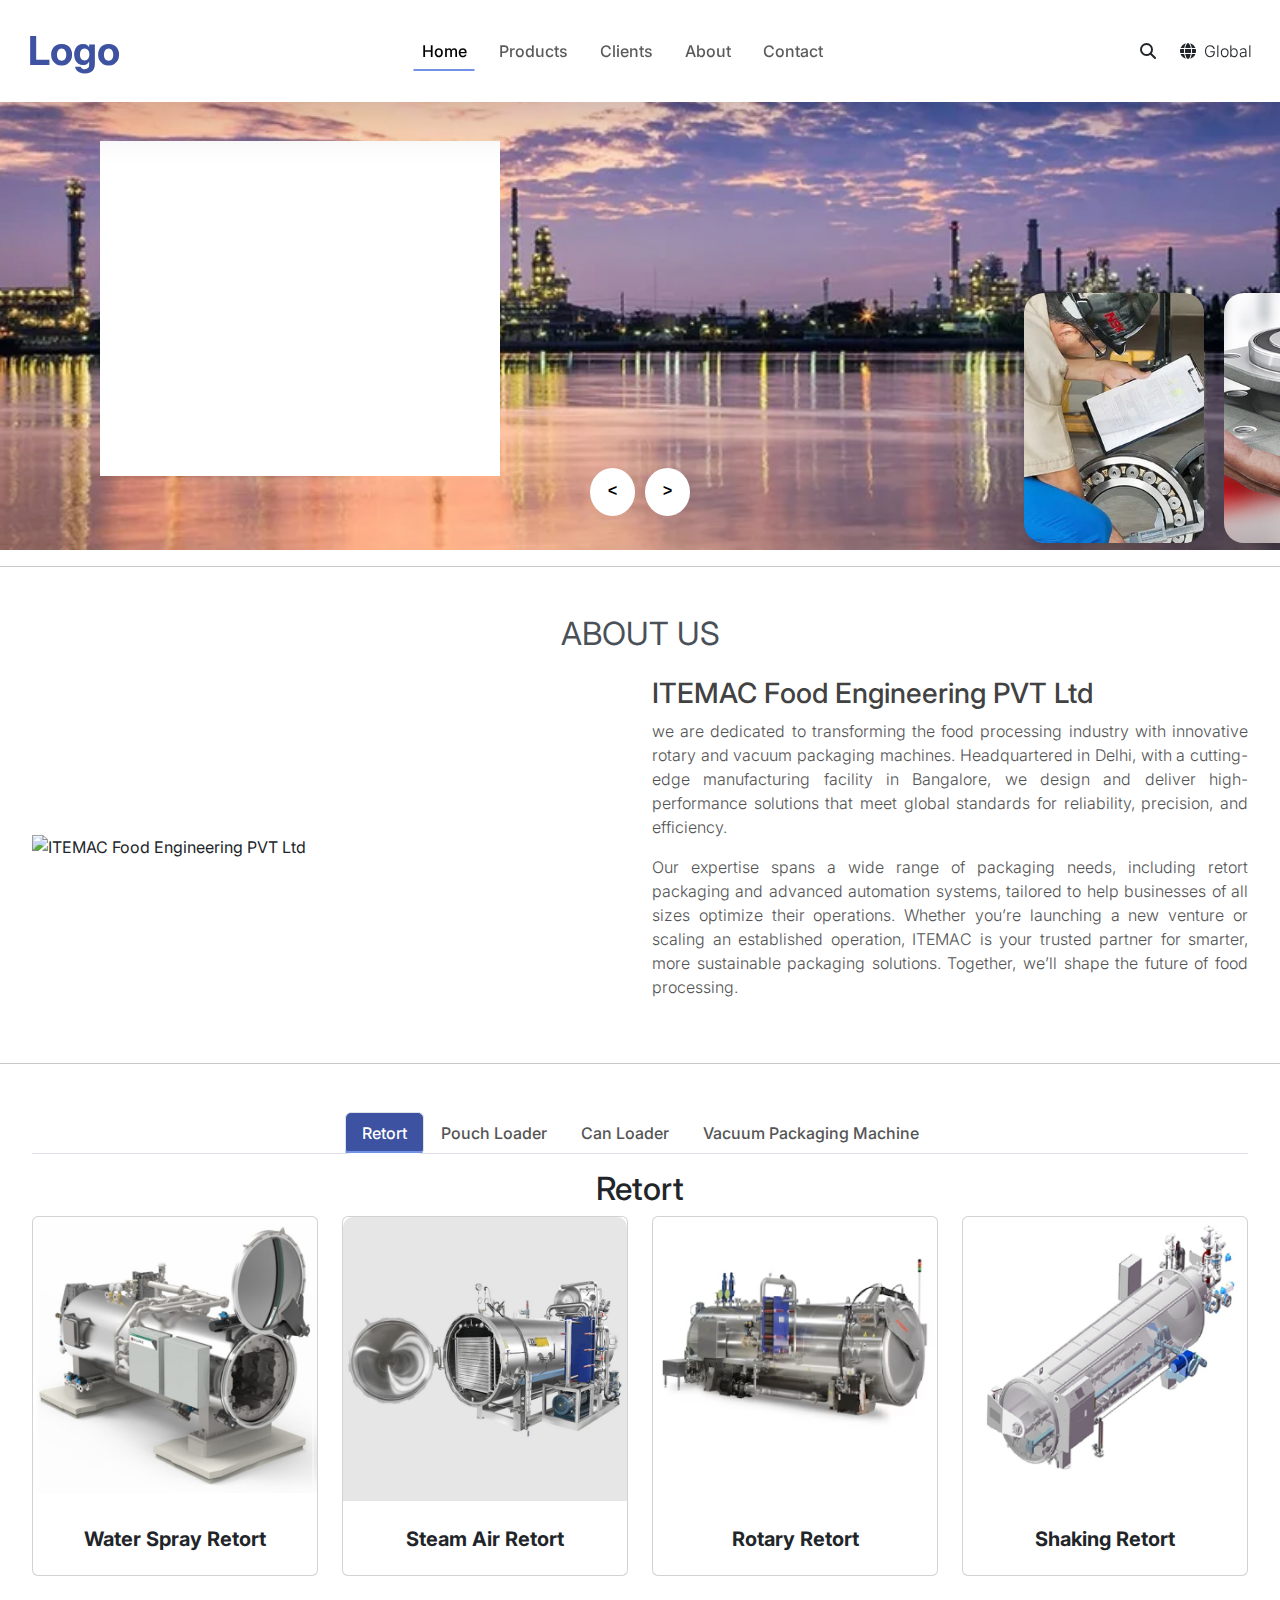
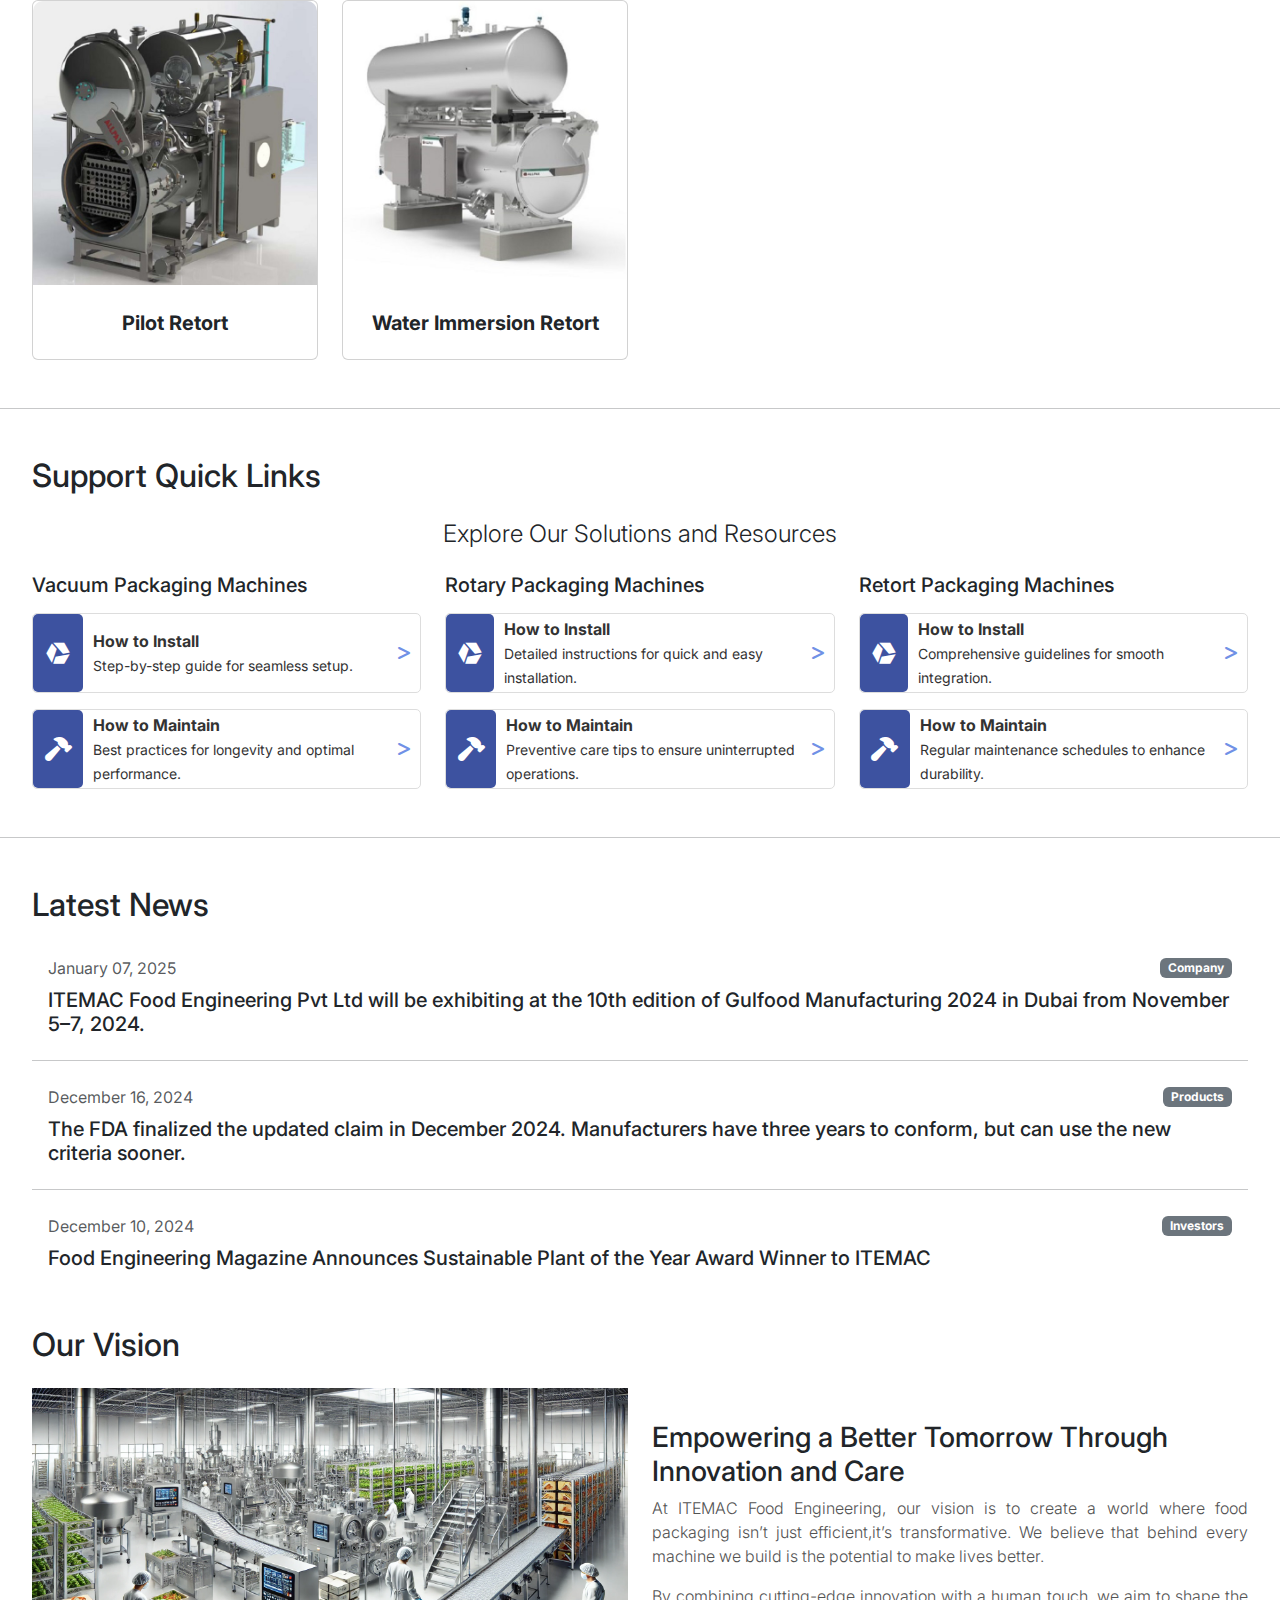
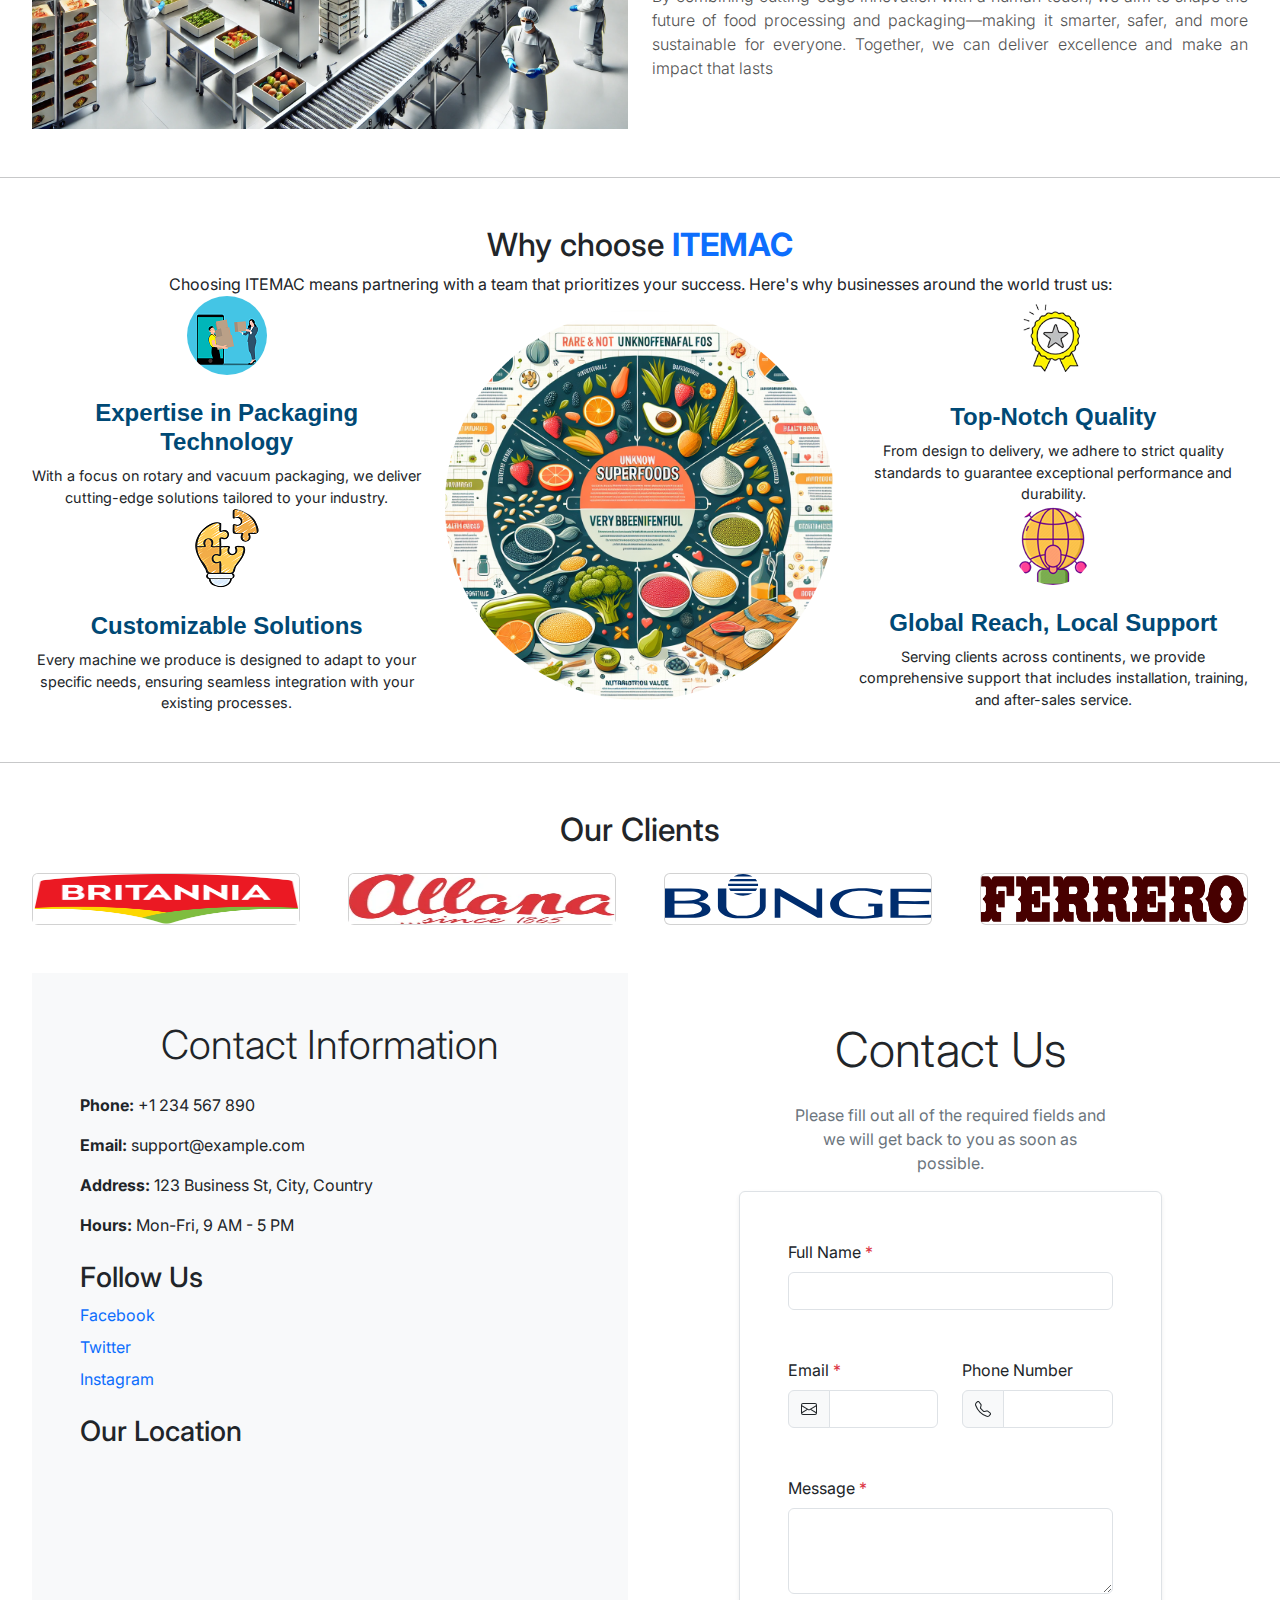
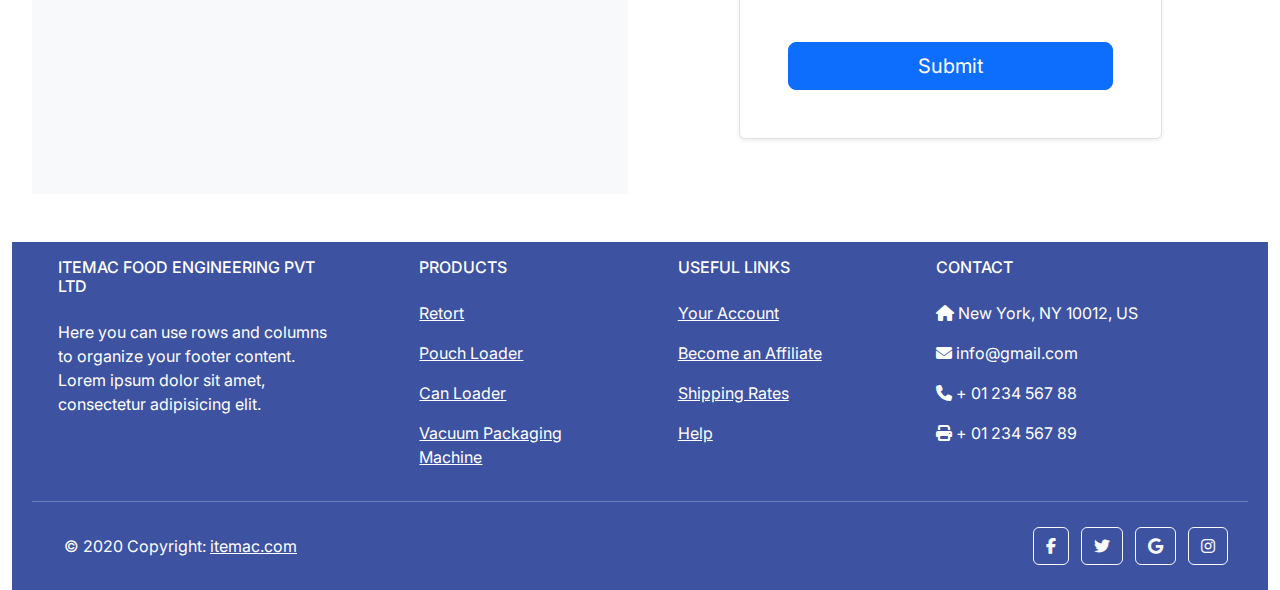
==== index.html @ e16c2743 "Initial commit" ====
<!DOCTYPE html>
<html lang="en">
<head>
    <meta charset="UTF-8">
    <meta name="viewport" content="width=device-width, initial-scale=1.0">
    <link rel="stylesheet" href="/css/media.css">
    <link rel="stylesheet" href="/css/style.css">
    <link rel="preconnect" href="https://fonts.googleapis.com">
    <link rel="preconnect" href="https://fonts.gstatic.com" crossorigin>
    <link rel="preconnect" href="https://fonts.gstatic.com" crossorigin>
    <link href="https://fonts.googleapis.com/css2?family=Amatic+SC:wght@400;700&display=swap" rel="stylesheet">
    <link href="https://fonts.googleapis.com/css2?family=Amatic+SC:wght@400;700&family=Noto+Sans+Devanagari:wght@100..900&display=swap" rel="stylesheet">
    <link href="https://cdn.jsdelivr.net/npm/bootstrap@5.3.3/dist/css/bootstrap.min.css" rel="stylesheet" integrity="sha384-QWTKZyjpPEjISv5WaRU9OFeRpok6YctnYmDr5pNlyT2bRjXh0JMhjY6hW+ALEwIH" crossorigin="anonymous">
    <link href="https://cdnjs.cloudflare.com/ajax/libs/font-awesome/6.7.2/css/all.min.css" rel="stylesheet" >
    <link rel="preconnect" href="https://fonts.googleapis.com">
    <link rel="preconnect" href="https://fonts.gstatic.com" crossorigin>
    <link href="https://fonts.googleapis.com/css2?family=Inter:ital,opsz,wght@0,14..32,100..900;1,14..32,100..900&display=swap" rel="stylesheet">
    <title>Document</title>
</head>
<body>
    <nav class="navbar navbar-expand-lg bg-white fixed-top py-3 shadow-lg">
        <div class="container-fluid">
          <a class="navbar-brand ms-3 me-auto fw-bold fs-1" href="#">Logo</a>
          
          <div class="offcanvas offcanvas-end" tabindex="-1" id="offcanvasNavbar" aria-labelledby="offcanvasNavbarLabel">
            <div class="offcanvas-header">
              <h5 class="offcanvas-title" id="offcanvasNavbarLabel">Logo</h5>
              <button type="button" class="btn-close" data-bs-dismiss="offcanvas" aria-label="Close"></button>
            </div>
            <div class="offcanvas-body">
              <ul class="navbar-nav justify-content-center flex-grow-1 pe-3">
                <li class="nav-item">
                  <a class="nav-link active mx-lg-2" aria-current="page" href="#">Home</a>
                </li>
                <li class="nav-item">
                  <a class="nav-link mx-lg-2" href="#">Products</a>
                </li>
                <li class="nav-item">
                  <a class="nav-link mx-lg-2" href="#">Clients</a>
                </li>
                <li class="nav-item">
                  <a class="nav-link mx-lg-2" href="#">About</a>
                </li>
                <li class="nav-item">
                  <a class="nav-link mx-lg-2" href="#">Contact </a>
                </li>
              </ul>
            </div>
          </div>
          <div  class="d-flex me-3 gap-4">
            <div><i class="fa-solid fa-magnifying-glass"></i></div>
            <div class="d-flex gap-2"> 
                <div><i class="fa-solid fa-globe"></i></div>
                <div class="fw-light">Global</div>
            </div>
        
           </div>
          <button class="navbar-toggler" type="button" data-bs-toggle="offcanvas" data-bs-target="#offcanvasNavbar" aria-controls="offcanvasNavbar" aria-label="Toggle navigation">
            <span class="navbar-toggler-icon"></span>
          </button>
        </div>
      </nav>









      <!-- /////////////////////////////
        -->



        <div class="carousel ">

          <div class="list ">
  
              <div class="item" style="background-image: url(/image/Banner1.jpg);">
                  <div class="content ">
                      <div class="title">Innovative Solutions for Every Challenge</div>
                      <!-- <div class="name">EAGLE</div> -->
                      <div class="des">Our rotary and vacuum packaging systems are designed with precision and performance in mind, ensuring efficient and reliable operations that meet global standards.</div>
                      
                  </div>
              </div>
  
              <div class="item" style="background-image: url(/image/Slide_2.webp);">
                  
                  <div class="content">
                      <div class="title">Trusted by Businesses Worldwide</div>
                      <!-- <div class="name">OWL</div> -->
                      <div class="des">With clients across continents, we deliver cutting-edge packaging solutions backed by localized expertise and dedicated customer support.</div>
                      
                  </div>
  
              </div>
  
              <div class="item" style="background-image: url(/image/Slide_3.webp);">
  
                  <div class="content">
                      <div class="title">Excellence in Every Machine</div>
                      <!-- <div class="name">CROW</div> -->
                      <div class="des">Every machine we produce is crafted to deliver durability, efficiency, and safety, helping you achieve superior results in your food packaging operations.</div>
                      
                  </div>
  
              </div>
  
              <div class="item" style="background-image: url(/image/Slide_4.webp);">
                  
                  <div class="content  ">
                      <div class="title">Empowering a Better Tomorrow Through Innovation and Care</div>
                      <div class="des">At ITEMAC Food Engineering, our vision is to create a world where food packaging isn’t just efficient—it’s transformative. We believe that behind every machine we build is the potential to make lives better.</div>
                      
                  </div>
  
              </div>
  
              
  
          </div>
  
          <!--next prev button-->
          <div class="arrows">
              <button class="prev"><</button>
              <button class="next">></button>
          </div>
  
  
          <!-- time running -->
          <div class="timeRunning"></div>
  
      </div>
      <hr>
      <!-- <div class=mydivider></div> -->

      <!-- ///////////////////////////////////////////////////////////////////////////// -->


      <!-- About us -->

      <div class="container-fluid my-5 ">
      <div class="container ">
        <h2 class="mb-4 text-center fs-2 fw-normal  text-dark-emphasis">ABOUT US</h2>
        <!-- <h2 class="mb-4 text-center  about-us-design">LEARN MORE <span>ABOUT US</span> </h2> -->
        <div class="row align-items-center gy-3">
            <!-- Left: Image Section -->
            <div class="col-md-6">
                <img src="/image/about-us.jpg" alt="ITEMAC Food Engineering PVT Ltd" class="highlight-image img-fluid">
            </div>
            <!-- Right: Content Section -->
            <div class="col-md-6">
                <h3 class="about-us-design-heading">ITEMAC Food Engineering PVT Ltd</h3>
                <p class="about-us-design-paragraph">
                  we are dedicated to transforming the food processing industry with innovative rotary and vacuum packaging machines. Headquartered in Delhi, with a cutting-edge manufacturing facility in Bangalore, we design and deliver high-performance solutions that meet global standards for reliability, precision, and efficiency.
                </p>
                <p class="about-us-design-paragraph">
                  Our expertise spans a wide range of packaging needs, including retort packaging and advanced automation systems, tailored to help businesses of all sizes optimize their operations. 
                  Whether you’re launching a new venture or scaling an established operation, ITEMAC is your trusted partner for smarter, more sustainable packaging solutions. Together, we’ll shape the future of food processing.

                </p>
            </div>
        </div>
      </div>
      </div>
      





      <hr>





<!-- /////////////////////////////////////////////////// -->


<div class="container-fluid my-5">
<div class="container ">

  <!-- Tabs -->
  <ul class="nav nav-tabs justify-content-center mb-3" id="productTabs">
    <li class="nav-item">
      <button class="nav-link active" data-bs-toggle="tab" data-bs-target="#tab1">Retort</button>
    </li>
    <li class="nav-item">
      <button class="nav-link" data-bs-toggle="tab" data-bs-target="#tab2">Pouch Loader</button>
    </li>
    <li class="nav-item">
      <button class="nav-link" data-bs-toggle="tab" data-bs-target="#tab3">Can Loader</button>
    </li>
    <li class="nav-item">
      <button class="nav-link" data-bs-toggle="tab" data-bs-target="#tab4">Vacuum Packaging Machine</button>
    </li>
  </ul>

  <!-- Tab Content -->
  <div class="tab-content">
    <!-- Bearings -->
    <div id="tab1" class="tab-pane fade show active">
      <h2 class="text-center">Retort </h2>
      <div class="row g-4">
        <div class="col-lg-3 col-md-6">
          <div class="card product-card">
            <img src="/image/water-spray.jpg" class="card-img-top" alt="ITEMAC Water Spray Retort">
            <div class="card-body text-center">
              <h5 class="card-title">Water Spray Retort</h5>
            </div>
          </div>
        </div>
        <div class="col-lg-3 col-md-6">
          <div class="card product-card">
            <img src="/image/air-stream.jpg" class="card-img-top"   alt="ITEMAC Steam Air Retort">
            <div class="card-body text-center">
              <h5 class="card-title">Steam Air Retort </h5>
            </div>
          </div>
        </div>
        <div class="col-lg-3 col-md-6">
          <div class="card product-card">
            <img src="/image/rotatory-retort.png" class="card-img-top" alt="ITEMAC Rotatory Retort">
            <div class="card-body text-center">
              <h5 class="card-title">Rotary Retort</h5>
            </div>
          </div>
        </div>
        <div class="col-lg-3 col-md-6">
          <div class="card product-card">
            <img src="/image/shaking-retort.jpg" class="card-img-top" alt="ITEMAC Shaking Retort">
            <div class="card-body text-center">
              <h5 class="card-title">Shaking Retort</h5>
            </div>
          </div>
        </div>
        <div class="col-lg-3 col-md-6">
          <div class="card product-card">
            <img src="/image/pilot-retort.jpg" class="card-img-top" alt="ITEMAC Pilot Retort">
            <div class="card-body text-center">
              <h5 class="card-title">Pilot Retort</h5>
            </div>
          </div>
        </div>
        <div class="col-lg-3 col-md-6">
          <div class="card product-card">
            <img src="/image/water-immersion-retort.jpg" class="card-img-top" alt="Megatorque Motor">
            <div class="card-body text-center">
              <h5 class="card-title">Water Immersion Retort</h5>
            </div>
          </div>
        </div>
      </div>
    </div>

    <!-- Precision Machine Components -->
    <div id="tab2" class="tab-pane fade">
      <h2 class="text-center">Pouch Loader</h2>
      <div class="row g-4">
        <div class="col-lg-3 col-md-6">
          <div class="card product-card">
            <img src="/image/automatic-pouch loader.png" class="card-img-top" alt="ITEMAC Automatic Pouch Loader">
            <div class="card-body text-center">
              <h5 class="card-title">Automatic Pouch Loader</h5>
            </div>
          </div>
        </div>
        <div class="col-lg-3 col-md-6">
          <div class="card product-card">
            <img src="/image/semi-automatic-pouch loader.jpg" class="card-img-top" alt="ITEMAC Semi Automatic Pouch Loader">
            <div class="card-body text-center">
              <h5 class="card-title">Semi Automatic Pouch Loader</h5>
            </div>
          </div>
        </div>
      </div>
    </div>

    <!-- Automotive -->
    <div id="tab3" class="tab-pane fade">
      <h2 class="text-center">Can Loader</h2>
      <div class="row g-4">
        <div class="col-lg-3 col-md-6">
          <div class="card product-card">
            <img src="/image/automatic-can loader.png" class="card-img-top" alt="ITEMAC Automatic Can Loader">
            <div class="card-body text-center">
              <h5 class="card-title">Automatic Can Loader</h5>
            </div>
          </div>
        </div>
        
      </div>
    </div>

    <!-- Maintenance -->
    <div id="tab4" class="tab-pane fade">
      <h2 class="text-center">Bag Feeding Vacuum Packaging Machine</h2>
      <div class="row g-4">
        <div class="col-lg-3 col-md-6">
          <div class="card product-card">
            <img src="/image/double rotary fully automated machine.png" class="card-img-top" alt="ITEMAC Double Rotary Fully Automated Machine">
            <div class="card-body text-center">
              <h5 class="card-title">Double Rotary Fully Automated Machine</h5>
            </div>
          </div>
        </div>
        <div class="col-lg-3 col-md-6">
          <div class="card product-card">
            <img src="/image/Fully automated double turntable machine.png" class="card-img-top" alt="ITEMAC Fully automated double turntable machine">
            <div class="card-body text-center">
              <h5 class="card-title">Fully Automated Double Turntable Machine</h5>
            </div>
          </div>
        </div>
        
      </div>
    </div>
  </div>
</div>
</div>




<hr>










<!-- //////////////////////////////////// -->





<div class="container-fluid my-5">
<div class="container ">

  <h2 class="mb-4 text-md-start text-center">Support Quick Links</h2>
  <h2 class="mb-4 text-center fw-light fs-4">Explore Our Solutions and Resources</h2>
  <div class="row gy-4">
    <!-- Bearings Column -->
    <div class="col-lg-4 col-md-6">
      <h5 class="mb-3">Vacuum Packaging Machines</h5>
      <a href="#" class="quick-link-card">
        <div class="icon-container">
          <i class="fa-brands fa-instalod"></i>
        </div>
        <div>
          <p class="card-title mb-0">How to Install</p>
          <small>Step-by-step guide for seamless setup.</small>
        </div>
        <i class="fa-solid fa-greater-than arrow-support"></i>
      </a>
      <a href="#" class="quick-link-card mt-3">
        <div class="icon-container">
          <i class="fa-solid fa-hammer"></i>
        </div>
        <div>
          <p class="card-title mb-0">How to Maintain</p>
          <small>Best practices for longevity and optimal performance.</small>
        </div>
        <i class="fa-solid fa-greater-than arrow-support"></i>
      </a>
    </div>

    <!-- Precision Machine Components -->
    <div class="col-lg-4 col-md-6">
      <h5 class="mb-3">Rotary Packaging Machines</h5>
      <a href="#" class="quick-link-card">
        <div class="icon-container">
          <i class="fa-brands fa-instalod"></i>
        </div>
        <div>
          <p class="card-title mb-0">How to Install</p>
          <small>Detailed instructions for quick and easy installation.</small>
        </div>
        <i class="fa-solid fa-greater-than arrow-support"></i>
      </a>
      <a href="#" class="quick-link-card mt-3">
        <div class="icon-container">
          <i class="fa-solid fa-hammer"></i>
        </div>
        <div>
          <p class="card-title mb-0">How to Maintain</p>
          <small>Preventive care tips to ensure uninterrupted operations.</small>
        </div>
        <i class="fa-solid fa-greater-than arrow-support"></i>
      </a>
    </div>

    <!-- Automotive Products -->
    <div class="col-lg-4 col-md-6">
      <h5 class="mb-3">Retort Packaging Machines</h5>
      <a href="#" class="quick-link-card">
        <div class="icon-container">
          <i class="fa-brands fa-instalod"></i>
        </div>
        <div>
          <p class="card-title mb-0">How to Install</p>
          <small>Comprehensive guidelines for smooth integration.</small>
        </div>
        <i class="fa-solid fa-greater-than arrow-support"></i>
      </a>
      <a href="#" class="quick-link-card mt-3">
        <div class="icon-container">
          <i class="fa-solid fa-hammer"></i>
        </div>
        <div>
          <p class="card-title mb-0">How to Maintain</p>
          <small>Regular maintenance schedules to enhance durability.</small>
        </div>
        <i class="fa-solid fa-greater-than arrow-support"></i>
      </a>
    </div>
  </div>
</div>
</div>


<!-- /////////////////////////////////////////////////// -->

<hr>

<!-- ///////////////////////////////////////////////////// -->




<div class="container-fluid my-5">
<div class="container ">
  <h2 class="mb-4 text-md-start text-center">Latest News</h2>
  
  <div class="list-group">
      <!-- News Item 1 -->
      <div class="list-group-item border-0">
          <div class="d-flex justify-content-between align-items-center">
              <span class="text-muted">January 07, 2025</span>
              <span class="badge bg-secondary">Company</span>
          </div>
          <h5 class="mt-2 mb-0">ITEMAC Food Engineering Pvt Ltd will be exhibiting at the 10th edition of Gulfood Manufacturing 2024 in Dubai from November 5–7, 2024.</h5>
      </div>
      <hr>
      <!-- News Item 2 -->
      <div class="list-group-item border-0">
          <div class="d-flex justify-content-between align-items-center">
              <span class="text-muted">December 16, 2024</span>
              <span class="badge bg-secondary">Products</span>
          </div>
          <h5 class="mt-2 mb-0">The FDA finalized the updated claim in December 2024. Manufacturers have three years to conform, but can use the new criteria sooner.</h5>
      </div>
      <hr>
      <!-- News Item 3 -->
      <div class="list-group-item border-0">
          <div class="d-flex justify-content-between align-items-center">
              <span class="text-muted">December 10, 2024</span>
              <span class="badge bg-secondary">Investors</span>
          </div>
          <h5 class="mt-2 mb-0">Food Engineering Magazine Announces Sustainable Plant of the Year Award Winner to ITEMAC</h5>
      </div>
  </div>
</div>
</div>

<!-- /////////////////////////////////////////////////////////////////////////////// -->

<!-- <hr> -->


<!-- //////////////////////////////////////////////////////////// -->


<div class="container-fluid my-5 ">
<div class="container ">
  <h2 class="mb-4 text-center text-md-start">Our Vision</h2>
  <div class="row align-items-center gy-3">
      <!-- Left: Image Section -->
      <div class="col-md-6">
          <img src="/image/our-vision new.webp" alt="ITEMAC Vision" class="highlight-image img-fluid">
      </div>
      <!-- Right: Content Section -->
      <div class="col-md-6">
          <h3 class="our-vision-header">Empowering a Better Tomorrow Through Innovation and Care</h3>
          <p class="our-vision-paragraph">
            At ITEMAC Food Engineering, our vision is to create a world where food packaging isn’t just efficient,it’s transformative. We believe that behind every machine we build is the potential to make lives better.
          </p>
          <p class="our-vision-paragraph">
            By combining cutting-edge innovation with a human touch, we aim to shape the future of food processing and packaging—making it smarter, safer, and more sustainable for everyone. Together, we can deliver excellence and make an impact that lasts
          </p>
      </div>
  </div>
</div>
</div>

<!-- ////////////////////////////////////////////////////////////// -->

<hr>

<!-- //////////////////////////////////////////////////////////////// -->

<div class="container-fluid choose-us my-5 ">
<div class="container">
  
  <div class="text-center mb-2-8 mb-lg-6">
      <h2 class="display-18 display-md-16 display-lg-14 font-weight-700">Why choose <strong class="text-primary font-weight-700">ITEMAC</strong></h2>
      <span>Choosing ITEMAC means partnering with a team that prioritizes your success. Here's why businesses around the world trust us:</span>
      
  </div>
  <div class="row align-items-center">
      <div class="col-sm-6 col-lg-4 mb-2-9 mb-sm-0">
          <div class="pr-md-3">
              <div class="text-center text-sm-right mb-2-9">
                  <div class="mb-4">
                      <img src="/image/delivery-8534531_640.png" alt="..." class="rounded-circle choose-img img-fluid">
                  </div>
                  <h4 class="sub-info">Expertise in Packaging Technology</h4>
                  <p class="display-30 mb-0">With a focus on rotary and vacuum packaging, we deliver cutting-edge solutions tailored to your industry.</p>
              </div>
              <div class="text-center text-sm-right">
                  <div class="mb-4">
                      <img src="/image/solutions_7527392.png" alt="..." class="rounded-circle choose-img img-fluid">
                  </div>
                  <h4 class="sub-info">Customizable Solutions</h4>
                  <p class="display-30 mb-0">Every machine we produce is designed to adapt to your specific needs, ensuring seamless integration with your existing processes.</p>
              </div>
          </div>
      </div>
      <div class="col-lg-4 d-none d-lg-block">
          <div class="why-choose-center-image">
              <img src="/image/our-vision - Copy.png" alt="..." class="rounded-circle choose-img img-fluid">
          </div>
      </div>
      <div class="col-sm-6 col-lg-4">
          <div class="pl-md-3">
              <div class="text-center text-sm-left mb-2-9">
                  <div class="mb-4">
                      <img src="/image/top.png" alt="..." class="rounded-circle choose-img img-fluid">
                  </div>
                  <h4 class="sub-info">Top-Notch Quality</h4>
                  <p class="display-30 mb-0">From design to delivery, we adhere to strict quality standards to guarantee exceptional performance and durability.</p>
              </div>

              <div class="text-center text-sm-left">
                  <div class="mb-4">
                      <img src="/image/global.png" alt="..." class="rounded-circle choose-img img-fluid">
                  </div>
                  <h4 class="sub-info">Global Reach, Local Support</h4>
                  <p class="display-30 mb-0">Serving clients across continents, we provide comprehensive support that includes installation, training, and after-sales service.</p>
              </div>
          </div>
      </div>
  </div>
</div>
</div>



<!-- ///////////////////////// -->
<hr>

<!-- //////////////////////////////////////////////// -->

<!-- client -->




<!-- /////////////////////////////////// -->



<div class="container-fluid my-5 ">
<div class="container">
  
  <h2 class="text-center mb-4">Our Clients</h2>
  <div class="row row-cols-1 row-cols-sm-2 row-cols-md-4 g-5">
    <!-- Card 1 -->
    <div class="col">
      <div class="card">
        <img src="/image/Britannia.png" class="card-img-top client-card" alt="Brand 1">
      </div>
    </div>
    <!-- Card 2 -->
    <div class="col">
      <div class="card">
        <img src="/image/allana.webp" class="card-img-top client-card" alt="Brand 2">
      </div>
    </div>
    <!-- Card 3 -->
    <div class="col">
      <div class="card">
        <img src="/image/NewLogo.svg" class="card-img-top client-card" alt="Brand 3">
      </div>
    </div>
    <!-- Card 4 -->
    <div class="col">
      <div class="card">
        <img src="/image/cdnlogo.com_ferrero.png" class="card-img-top client-card" alt="Brand 4">
      </div>
    </div>
  </div>
</div>
</div>



<!-- ///////////////////////////////////// -->
<!-- <hr> -->





<!-- ////////////////////// -->



<!-- contact-us form -->



<!-- /////////////////////////////////////////// -->


<div class="container-fluid my-5 ">
  <div class="container">
    <div class="row">
      <div class="col-md-6">
        <div class="col-12 bg-light p-5 ">
          <h3 class="mb-4 text-center fs-1 fw-light">Contact Information</h3>
          <p><strong>Phone:</strong> +1 234 567 890</p>
          <p><strong>Email:</strong> support@example.com</p>
          <p><strong>Address:</strong> 123 Business St, City, Country</p>
          <p><strong>Hours:</strong> Mon-Fri, 9 AM - 5 PM</p>

          <h3 class="mt-4">Follow Us</h3>
          <a href="https://facebook.com" class="d-block mb-2 text-decoration-none">Facebook</a>
          <a href="https://twitter.com" class="d-block mb-2 text-decoration-none">Twitter</a>
          <a href="https://instagram.com" class="d-block text-decoration-none">Instagram</a>

          <h3 class="mt-4">Our Location</h3>
          <div class="ratio ratio-16x9 mt-3">
              <iframe 
                  src="https://www.google.com/maps/embed?pb=!1m18!1m12!1m3!1d3153.835434509415!2d-122.42177868468194!3d37.77492927975992!2m3!1f0!2f0!3f0!3m2!1i1024!2i768!4f13.1!3m3!1m2!1s0x8085814dcd3a8bd1%3A0x4c4c707b7e5f7c33!2sSan%20Francisco%2C%20CA%2C%20USA!5e0!3m2!1sen!2s!4v1698345330193!5m2!1sen!2s"
                  allowfullscreen=""
                  loading="lazy">
              </iframe>
          </div>
      </div>
      </div>
      <div class="col-md-6"> 
        <section class="py-3 py-md-5">
          <div class="container">
            <div class="row justify-content-md-center">
              <div class="col-12 col-md-10 col-lg-8 col-xl-7 col-xxl-6">
                <h2 class="mb-4 display-5 text-center">Contact Us</h2>
                <p class="text-secondary fs-6 text-center">Please fill out all of the required fields and we will get back to you as soon as possible.</p>
                
              </div>
            </div>
          </div>
        
          <div class="container">
            <div class="row justify-content-lg-center">
              <div class="col-12 col-lg-9">
                <div class="bg-white border rounded shadow-sm overflow-hidden">
        
                  <form action="#!">
                    <div class="row gy-4 gy-xl-5 p-4 p-xl-5">
                      <div class="col-12">
                        <label for="fullname" class="form-label">Full Name <span class="text-danger">*</span></label>
                        <input type="text" class="form-control" id="fullname" name="fullname" value="" required>
                      </div>
                      <div class="col-12 col-md-6">
                        <label for="email" class="form-label">Email <span class="text-danger">*</span></label>
                        <div class="input-group">
                          <span class="input-group-text">
                            <svg xmlns="http://www.w3.org/2000/svg" width="16" height="16" fill="currentColor" class="bi bi-envelope" viewBox="0 0 16 16">
                              <path d="M0 4a2 2 0 0 1 2-2h12a2 2 0 0 1 2 2v8a2 2 0 0 1-2 2H2a2 2 0 0 1-2-2V4Zm2-1a1 1 0 0 0-1 1v.217l7 4.2 7-4.2V4a1 1 0 0 0-1-1H2Zm13 2.383-4.708 2.825L15 11.105V5.383Zm-.034 6.876-5.64-3.471L8 9.583l-1.326-.795-5.64 3.47A1 1 0 0 0 2 13h12a1 1 0 0 0 .966-.741ZM1 11.105l4.708-2.897L1 5.383v5.722Z" />
                            </svg>
                          </span>
                          <input type="email" class="form-control" id="email" name="email" value="" required>
                        </div>
                      </div>
                      <div class="col-12 col-md-6">
                        <label for="phone" class="form-label">Phone Number</label>
                        <div class="input-group">
                          <span class="input-group-text">
                            <svg xmlns="http://www.w3.org/2000/svg" width="16" height="16" fill="currentColor" class="bi bi-telephone" viewBox="0 0 16 16">
                              <path d="M3.654 1.328a.678.678 0 0 0-1.015-.063L1.605 2.3c-.483.484-.661 1.169-.45 1.77a17.568 17.568 0 0 0 4.168 6.608 17.569 17.569 0 0 0 6.608 4.168c.601.211 1.286.033 1.77-.45l1.034-1.034a.678.678 0 0 0-.063-1.015l-2.307-1.794a.678.678 0 0 0-.58-.122l-2.19.547a1.745 1.745 0 0 1-1.657-.459L5.482 8.062a1.745 1.745 0 0 1-.46-1.657l.548-2.19a.678.678 0 0 0-.122-.58L3.654 1.328zM1.884.511a1.745 1.745 0 0 1 2.612.163L6.29 2.98c.329.423.445.974.315 1.494l-.547 2.19a.678.678 0 0 0 .178.643l2.457 2.457a.678.678 0 0 0 .644.178l2.189-.547a1.745 1.745 0 0 1 1.494.315l2.306 1.794c.829.645.905 1.87.163 2.611l-1.034 1.034c-.74.74-1.846 1.065-2.877.702a18.634 18.634 0 0 1-7.01-4.42 18.634 18.634 0 0 1-4.42-7.009c-.362-1.03-.037-2.137.703-2.877L1.885.511z" />
                            </svg>
                          </span>
                          <input type="tel" class="form-control" id="phone" name="phone" value="">
                        </div>
                      </div>
                      <div class="col-12">
                        <label for="message" class="form-label">Message <span class="text-danger">*</span></label>
                        <textarea class="form-control" id="message" name="message" rows="3" required></textarea>
                      </div>
                      <div class="col-12">
                        <div class="d-grid">
                          <button class="btn btn-primary btn-lg" type="submit">Submit</button>
                        </div>
                      </div>
                    </div>
                  </form>
        
                </div>
              </div>
            </div>
          </div>
        </section>
      </div>
    </div>
  </div>

</div>











<!-- ///////////////////////////////////// -->

<!-- footer -->

<!-- ///////////////////// -->


<div class="container-fluid mt-5 ">
  <!-- Footer -->
  <footer
          class="text-center text-lg-start text-white "
          style="background-color: #3D52A0"
          >
    <!-- Grid container -->
    <div class="container pb-0">
      <!-- Section: Links -->
      <section class="">
        <!--Grid row-->
        <div class="row">
          <!-- Grid column -->
          <div class="col-md-3 col-lg-3 col-xl-3 mx-auto mt-3">
            <h6 class="text-uppercase mb-4 font-weight-bold">
              ITEMAC Food Engineering PVT Ltd
            </h6>
            <p>
              Here you can use rows and columns to organize your footer
              content. Lorem ipsum dolor sit amet, consectetur adipisicing
              elit.
            </p>
          </div>
          <!-- Grid column -->

          <hr class="w-100 clearfix d-md-none" />

          <!-- Grid column -->
          <div class="col-md-2 col-lg-2 col-xl-2 mx-auto mt-3">
            <h6 class="text-uppercase mb-4 font-weight-bold">Products</h6>
            <p>
              <a class="text-white">Retort</a>
            </p>
            <p>
              <a class="text-white">Pouch Loader</a>
            </p>
            <p>
              <a class="text-white">Can Loader</a>
            </p>
            <p>
              <a class="text-white">Vacuum Packaging Machine </a>
            </p>
          </div>
          <!-- Grid column -->

          <hr class="w-100 clearfix d-md-none" />

          <!-- Grid column -->
          <div class="col-md-3 col-lg-2 col-xl-2 mx-auto mt-3">
            <h6 class="text-uppercase mb-4 font-weight-bold">
              Useful links
            </h6>
            <p>
              <a class="text-white">Your Account</a>
            </p>
            <p>
              <a class="text-white">Become an Affiliate</a>
            </p>
            <p>
              <a class="text-white">Shipping Rates</a>
            </p>
            <p>
              <a class="text-white">Help</a>
            </p>
          </div>

          <!-- Grid column -->
          <hr class="w-100 clearfix d-md-none" />

          <!-- Grid column -->
          <div class="col-md-4 col-lg-3 col-xl-3 mx-auto mt-3">
            <h6 class="text-uppercase mb-4 font-weight-bold">Contact</h6>
            <p><i class="fas fa-home mr-3"></i> New York, NY 10012, US</p>
            <p><i class="fas fa-envelope mr-3"></i> info@gmail.com</p>
            <p><i class="fas fa-phone mr-3"></i> + 01 234 567 88</p>
            <p><i class="fas fa-print mr-3"></i> + 01 234 567 89</p>
          </div>
          <!-- Grid column -->
        </div>
        <!--Grid row-->
      </section>
      <!-- Section: Links -->

      <hr class="my-3">

      <!-- Section: Copyright -->
      <section class="p-3 pt-0">
        <div class="row d-flex align-items-center">
          <!-- Grid column -->
          <div class="col-md-7 col-lg-8 text-center text-md-start">
            <!-- Copyright -->
            <div class="p-3">
              © 2020 Copyright:
              <a class="text-white" href="https://mdbootstrap.com/"
                 >itemac.com</a
                >
            </div>
            <!-- Copyright -->
          </div>
          <!-- Grid column -->

          <!-- Grid column -->
          <div class="col-md-5 col-lg-4 ml-lg-0 text-center text-md-end">
            <!-- Facebook -->
            <a
               class="btn btn-outline-light btn-floating m-1"
               class="text-white"
               role="button"
               ><i class="fab fa-facebook-f"></i
              ></a>

            <!-- Twitter -->
            <a
               class="btn btn-outline-light btn-floating m-1"
               class="text-white"
               role="button"
               ><i class="fab fa-twitter"></i
              ></a>

            <!-- Google -->
            <a
               class="btn btn-outline-light btn-floating m-1"
               class="text-white"
               role="button"
               ><i class="fab fa-google"></i
              ></a>

            <!-- Instagram -->
            <a
               class="btn btn-outline-light btn-floating m-1"
               class="text-white"
               role="button"
               ><i class="fab fa-instagram"></i
              ></a>
          </div>
          <!-- Grid column -->
        </div>
      </section>
      <!-- Section: Copyright -->
    </div>
    <!-- Grid container -->
  </footer>
  <!-- Footer -->
</div>
<!-- End of .container -->








     



    <script src="/js/app.js"></script>
    <script src="https://cdn.jsdelivr.net/npm/bootstrap@5.3.3/dist/js/bootstrap.bundle.min.js" integrity="sha384-YvpcrYf0tY3lHB60NNkmXc5s9fDVZLESaAA55NDzOxhy9GkcIdslK1eN7N6jIeHz" crossorigin="anonymous"></script>
</body>
</html>
---- css/media.css ----
@media (min-width: 1200px) {
    .container, .container-lg, .container-md, .container-sm, .container-xl {
        max-width: 1240px !important;
    }
}
@media (min-width: 991px) {
    .nav-link::before{
        content: "";
        position: absolute;
        bottom: 0;
        left: 50%;
        transform: translateX(-50%);
        width: 0;
        height: 2px;
        background-color: #7091E6;
        visibility: hidden;
        transition: 0.3s ease-in-out;
    }
    
    .nav-link:hover::before,.nav-link.active::before{
        width: 100%;
        visibility: visible;
    }

}

@media(min-width:768px){
    .carousel .list .item .title{
        font-size: 16px;
    }

    .carousel .list .item .des{
        font-size: 12px;
    }
    .carousel{
        width: 100vw;
        height: 550px;
        overflow: hidden;
        position: relative;
    }
    .carousel .list .item{
        width: 180px;
        height: 250px;
        position: absolute;
        top: 85%;
        transform: translateY(-70%);
        left: 80%;
        border-radius: 20px;
        box-shadow: 0 25px 50px rgba(0, 0, 0, 0.3);
        background-position: 50% 50%;
        background-size: cover;
        z-index: 100;
        transition: 1s;
    }
    .arrows{
        position: relative;
        top: 85%;
        margin: auto;
        z-index: 100;
        width: 100px;
        max-width: 100%;
        display: flex;
        gap: 10px;
        align-items: center;
    }
    
    .arrows button{
        margin: 0;
        padding: 12px;
        width: 100%;
        height: 100%;
        border-radius: 50%;
        background-color: #ffffff;
        color: #000000;
        border: none;
        outline: none;
        font-size: 16px;
        font-family: monospace;
        font-weight: bold;
        transition: .5s;
        cursor: pointer;
    }
    
    .arrows button:hover{
        background: #3D52A0;
        color: #ffffff;
    }
    
}
---- css/style.css ----
*{
    font-family: "Inter", serif;
}

.navbar-brand{
    font-weight: 500 !important;
    color:#3D52A0 !important;
    font-size: 24px;
    transition: 0.3s color !important;
}
.navbar-toggler {
    border: none !important;
    font-size: 1.2rem !important;

}
.navbar-toggler:focus,.btn-close:focus{
    box-shadow: none;
    outline: none;
}
.nav-link{
    color: #666777;
    font-weight: 500 !important;
    position: relative;
}
.nav-link:hover,.nav-link.active{
    color: #000;
}
/* ////////////////////////////////// */

.choose-us{
    width: 100vw;
}


@media(max-width:768px) {
    .choose-us{
        width: 100vw;
    }



    .content{
        bottom:0;
        /* font-size: 16px; */
        position: relative;
        width: 100vw;
        height: 100px;
        background-color: rgb(255, 255, 255);
        /* transform: translateX(40%); */


    }
    .carousel .list {
        width: 100vw;
        height: 200px;
        background-repeat: no-repeat;
        position: absolute;
        background-size: 100% 100%;;
        z-index: 100;
        transition: 1s;
    }
    .carousel .list .item{
        background-repeat: no-repeat;
        /* transform: translateY(-20%); */
        background-size: cover;
        /* background-clip: border-box; */
        /* overflow:hidden */
    }
    .carousel{
        width: 100vw;
        height: 300px;
        transform: translateY(-50%);
    
        position: relative;
    }
}










.carousel .list .item:nth-child(1),
.carousel .list .item:nth-child(2){
    top: 0;
    left: 0;
    transform: translate(0, 0);
    border-radius: 0;
    width: 100%;
    height: 100%;
}

.carousel .list .item:nth-child(3){
    left: 80%;
}

.carousel .list .item:nth-child(4){
    left: calc(80% + 200px);
}

.carousel .list .item:nth-child(5){
    left: calc(80% + 400px);
}

.carousel .list .item:nth-child(6){
    left: calc(80% + 600px);
}

.carousel .list .item:nth-child(n+7){
    left: calc(80% + 800px);
    opacity: 0;
}





.list .item .content{
    position: absolute;
    top: 50%;
    left: 100px;
    transform: translateY(-40%);
    width: 400px;
    text-align: left;
    color: #fff;
    display: none;
}

.list .item:nth-child(2) .content{
    display: block;
}

.content .title{
    font-size: 100px;
    text-transform: capitalize;
    color: #5f5f5f;
    font-weight: bold;
    line-height: 1.5;
    word-spacing: 10px;

    opacity: 0;
    animation: animate 1s ease-in-out 0.3s 1 forwards;
}


.content{
    background-color: rgb(255, 255, 255);
    padding: 40px;
}
.about-us-design{
    
    font-family: "Amatic SC",serif!important;
    font-size: 50px;
    font-weight: 700;
}
.about-us-design span{
    font-family: "Amatic SC",serif!important;
    color: #e40000;
}
.about-us-design-heading{
    color: #424242;
}
.about-us-design-paragraph{
    color: #535353;
    font-weight: 300;
    text-align: justify;
}
.our-vision-heading{
    color: #424242;
}
.our-vision-paragraph{
    color: #535353;
    font-weight: 300;
    text-align: justify;
}
.content .des{
    color: #616161;
    margin-top: 10px;
    margin-bottom: 20px;
    font-size: 14px !important;
    margin-left: 5px;

    opacity: 0;
    animation: animate 1s ease-in-out 0.9s 1 forwards;
}

.content .btn{
    margin-left: 5px;

    opacity: 0;
    animation: animate 1s ease-in-out 1.2s 1 forwards;
}

.content .btn button{
    background-color: #8697C4;
    padding: 10px 20px;
    border: none;
    cursor: pointer;
    font-size: 16px;
    /* border: 2px solid #fff; */
    border-radius: 10px;
}

.content .btn button:hover{
    background-color: #3D52A0;
    color: #ffffff;
}

.content .btn button:nth-child(1){
    margin-right: 15px;
}

.content .btn button:nth-child(2){
    background: transparent;
    color: #3D52A0;
    border: 2px solid #fff;
    transition: 0.3s;
}

.content .btn button:nth-child(2):hover{
    background-color: #3D52A0;
    color: #fff;
    border-color: #3D52A0;
}


@keyframes animate {
    
    from{
        opacity: 0;
        transform: translate(0, 100px);
        filter: blur(33px);
    }

    to{
        opacity: 1;
        transform: translate(0);
        filter: blur(0);
    }
}

/* Carousel */






/* next prev arrows */


/* time running */
.carousel .timeRunning{
    position: absolute;
    z-index: 1000;
    width: 0%;
    height: 4px;
    background-color: #3D52A0;
    left: 0;
    top: 0;
    animation: runningTime 7s linear 1 forwards;
}

@keyframes runningTime {
    
    from{width: 0%;}
    to{width: 100%;}

}



.content .title{
    font-size: 30px;
}


/* Responsive Design */


@media screen and (max-width: 991px){
    


    .list .item .content{
        left: 50px;
    }

    .content .title, .content .name{
        font-size: 20px;
    }
    
    .content .des{
    font-size: 10px;
    }
    
}
@media (min-width: 991px){
    .content .title{
        text-transform: capitalize !important;
        font-size: 30px !important;
    }
    .content .des{
    font-size: 15px !important;
    }
    
}

@media screen and (max-width: 767px){


    .list .item .content{
        left: 0;
        top: 80%;
        height: 40%;
        width: 100vw;
        background-color: white;
    }

    .content .title, .content .desc{
        font-size: 10px;
    }

    .content .title, .content .title{
        font-size: 12px;
    }
    .content .btn{
        margin: 0;
        width: 100vw;
        margin-left: auto;
    }
    .content .btn button{
    
        padding: 8px 15px;
        font-size: 8px;
    }
}
/* ///////////////////////////// */

/* mydivider */


/* .mydivider{
    position: relative;
    margin-top: 15px;
    height: 0;
    border-bottom: 1px solid #c0c0c0;
    width: 95%;
    box-shadow:0px 10px 50px 0px #d6d2d2 ;
    margin: auto;
} */

/* ////////////////////////////////// */



/* About us  */




.nav-tabs .nav-link {
    color: #555;
    border-radius: 5px;
    transition: background-color 0.3s, color 0.3s;
  }
  
  .nav-tabs .nav-link.active {
    color: #fff !important;
    background-color: #3D52A0 !important;
    
  }
  
  .product-card {
    transition: transform 0.3s, box-shadow 0.3s;
    
    border: 1px solid #ddd;
    border-radius: 10px;
  }
  
  .product-card:hover {
    transform: scale(1.05);
    box-shadow: 0px 4px 10px #3D52A0;
  }
  
  .product-card img {
    border-radius: 10px 10px 0 0;
  }
  
  .product-card h5 {
    margin-top: 10px;
    font-weight: bold;
  }



  /* ////////////////////////////////////////////////////// */



  .quick-link-card {
    min-height: 80px;
    padding-right: 10px; 
    display: flex;
    align-items: center;
    text-decoration: none;
    color: #333;
    background-color: #fff;
    border: 1px solid #ddd;
    border-radius: 5px;
    transition: box-shadow 0.3s ease;
  }
  .quick-link-card:hover {
    box-shadow: 0 4px 8px rgba(0, 0, 0, 0.1);
  }
  .icon-container {    
    background-color: #3D52A0;
    color: white;
    width: 50px;
    padding: 27px 12px;
    border-radius: 5px;
    display: flex;
    align-items: center;
    justify-content: center;
    margin-right: 10px;
  }
  .icon-container i {
    font-size: 1.5rem;
  }
  .card-title {
    margin-bottom: 0;
    font-weight: bold;
  }
  .arrow-support {
    margin-left: auto;
    color:#7091E6;
  }



  /* /////////////////////////////// */



  /* Vision */

  .btn-outline-primary {
    --bs-btn-color: #3D52A0 !important;
    --bs-btn-border-color: #3D52A0 !important;
    --bs-btn-hover-color: #fff;
    --bs-btn-hover-bg: #3D52A0 !important;
    --bs-btn-hover-border-color: #3D52A0 !important;
    --bs-btn-focus-shadow-rgb: 13, 110, 253;
    --bs-btn-active-color: #fff;
    --bs-btn-active-bg: #3D52A0 !important;
    --bs-btn-active-border-color: #3D52A0 !important;
    --bs-btn-active-shadow: inset 0 3px 5px rgba(0, 0, 0, 0.125);
    --bs-btn-disabled-color: #3D52A0 !important;
    --bs-btn-disabled-bg: transparent;
    --bs-btn-disabled-border-color: #3D52A0 !important;
    --bs-gradient: none;
}



/* ///////////////////////////////////
 */



/* Choose Us */





 /* ////////////////////////////// */
 .rounded-circle {
    border-radius: 50% !important;
}
.choose-img {
    max-width: 100%;
    height: auto;
    vertical-align: top;
}

.sub-info{
    font-weight: 600;
    font-family: 'Poppins', sans-serif;
    color: #004975;
}

.display-30 {
    font-size: 0.9rem;
}







/* ////////////////////////

client card
*/



.client-card{
    height: 50px;
    object-fit: fill;
    
}
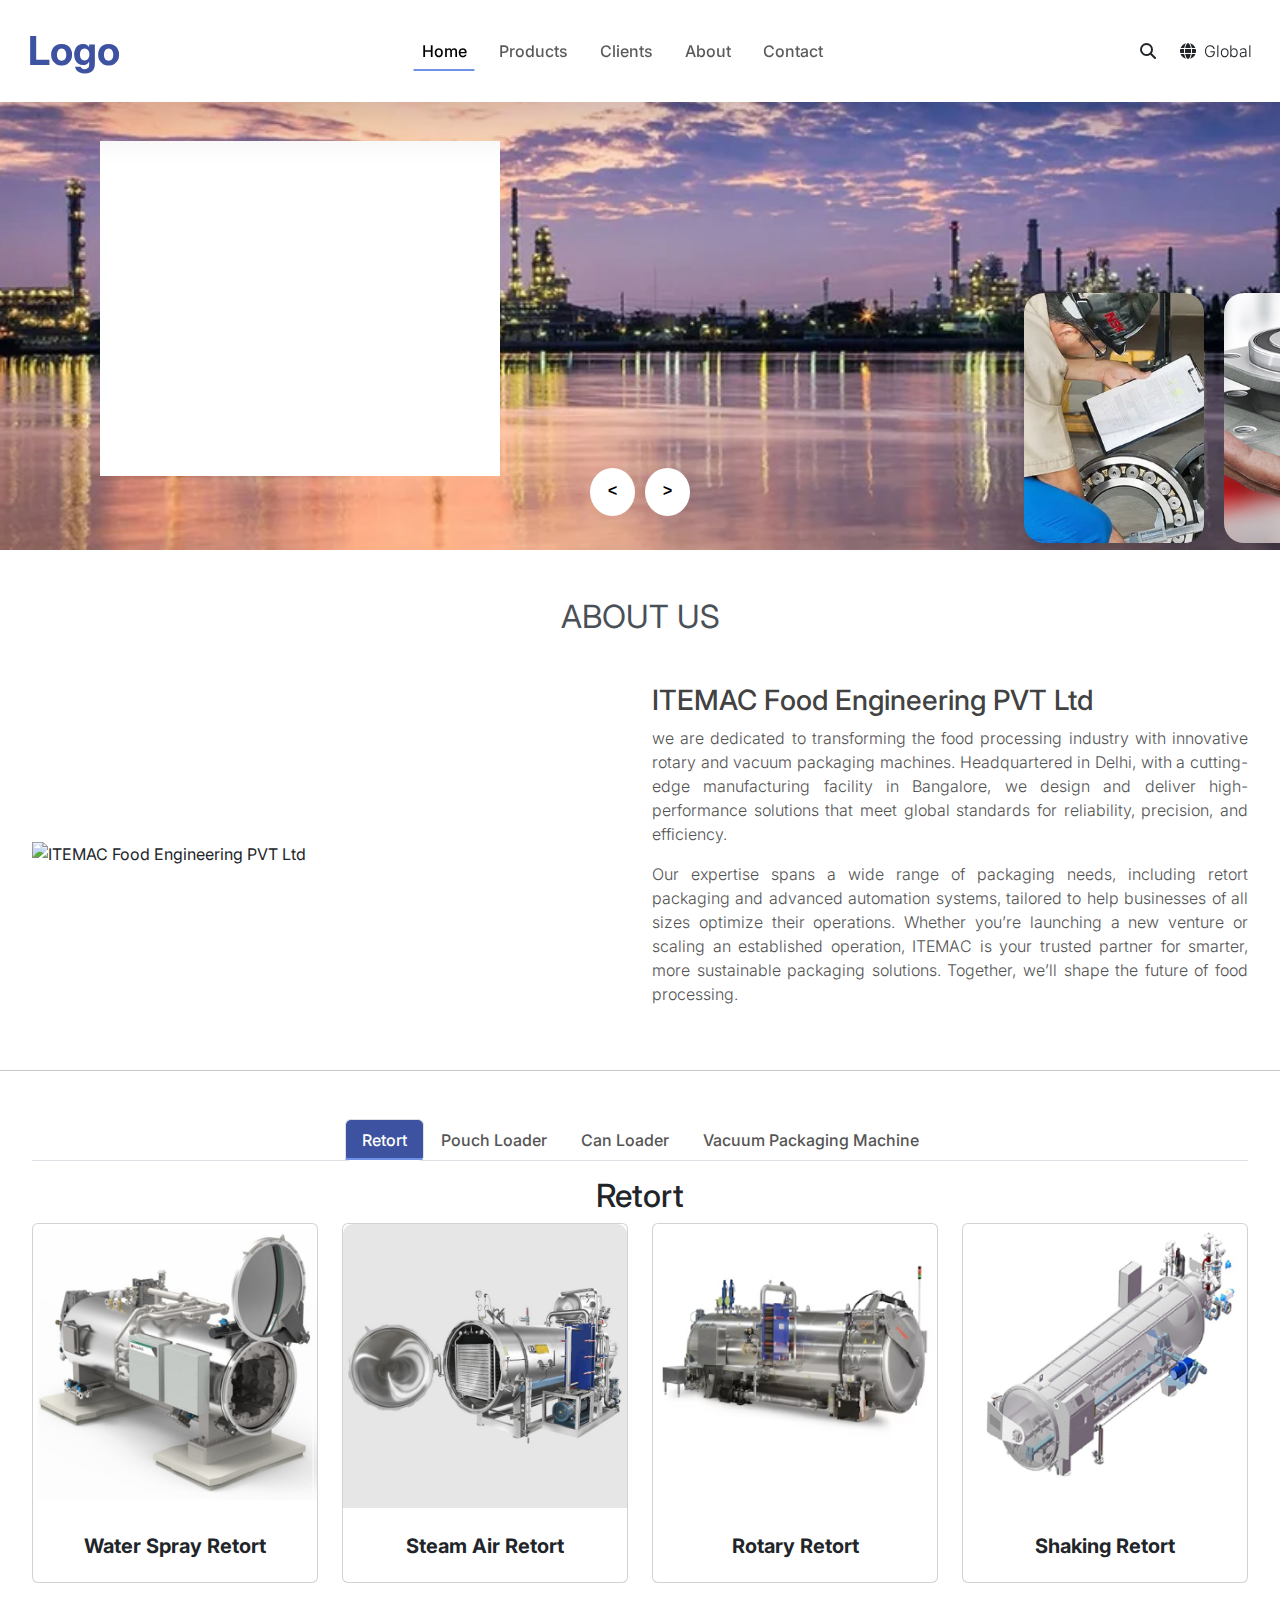
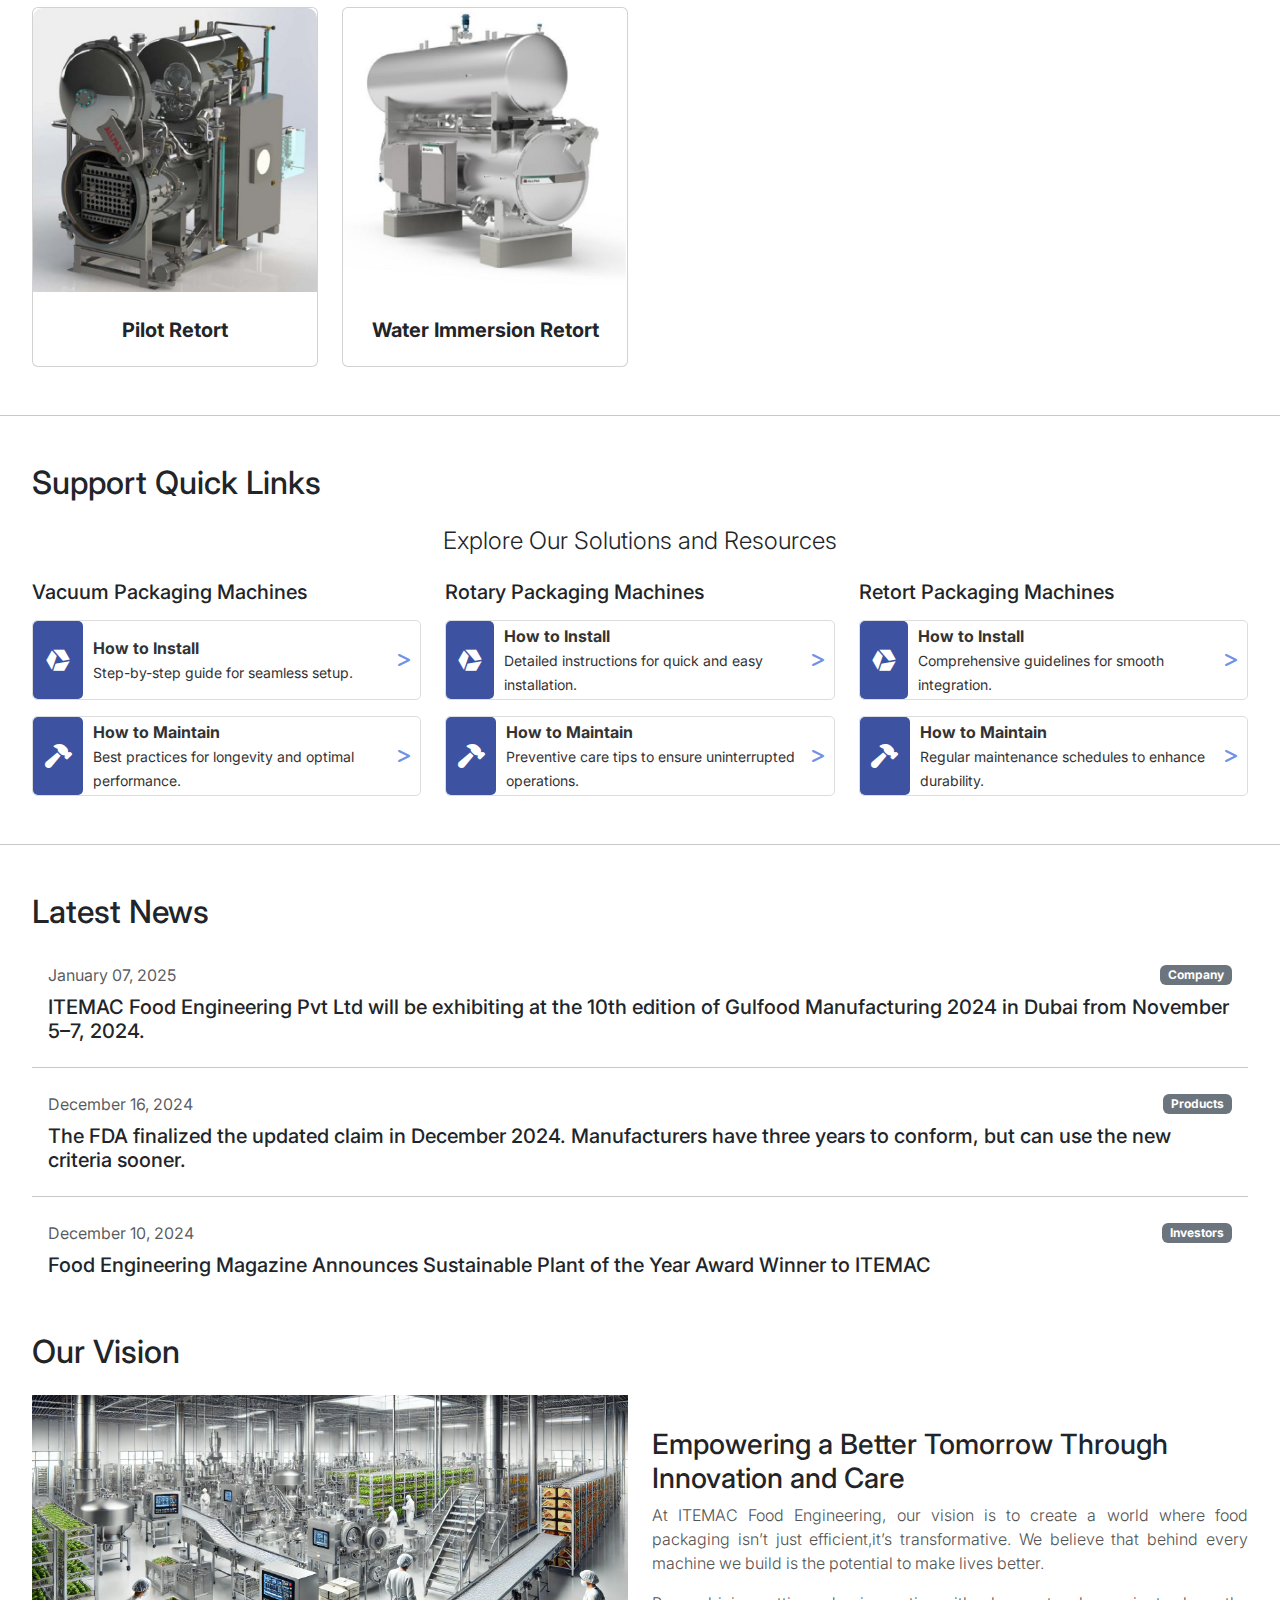
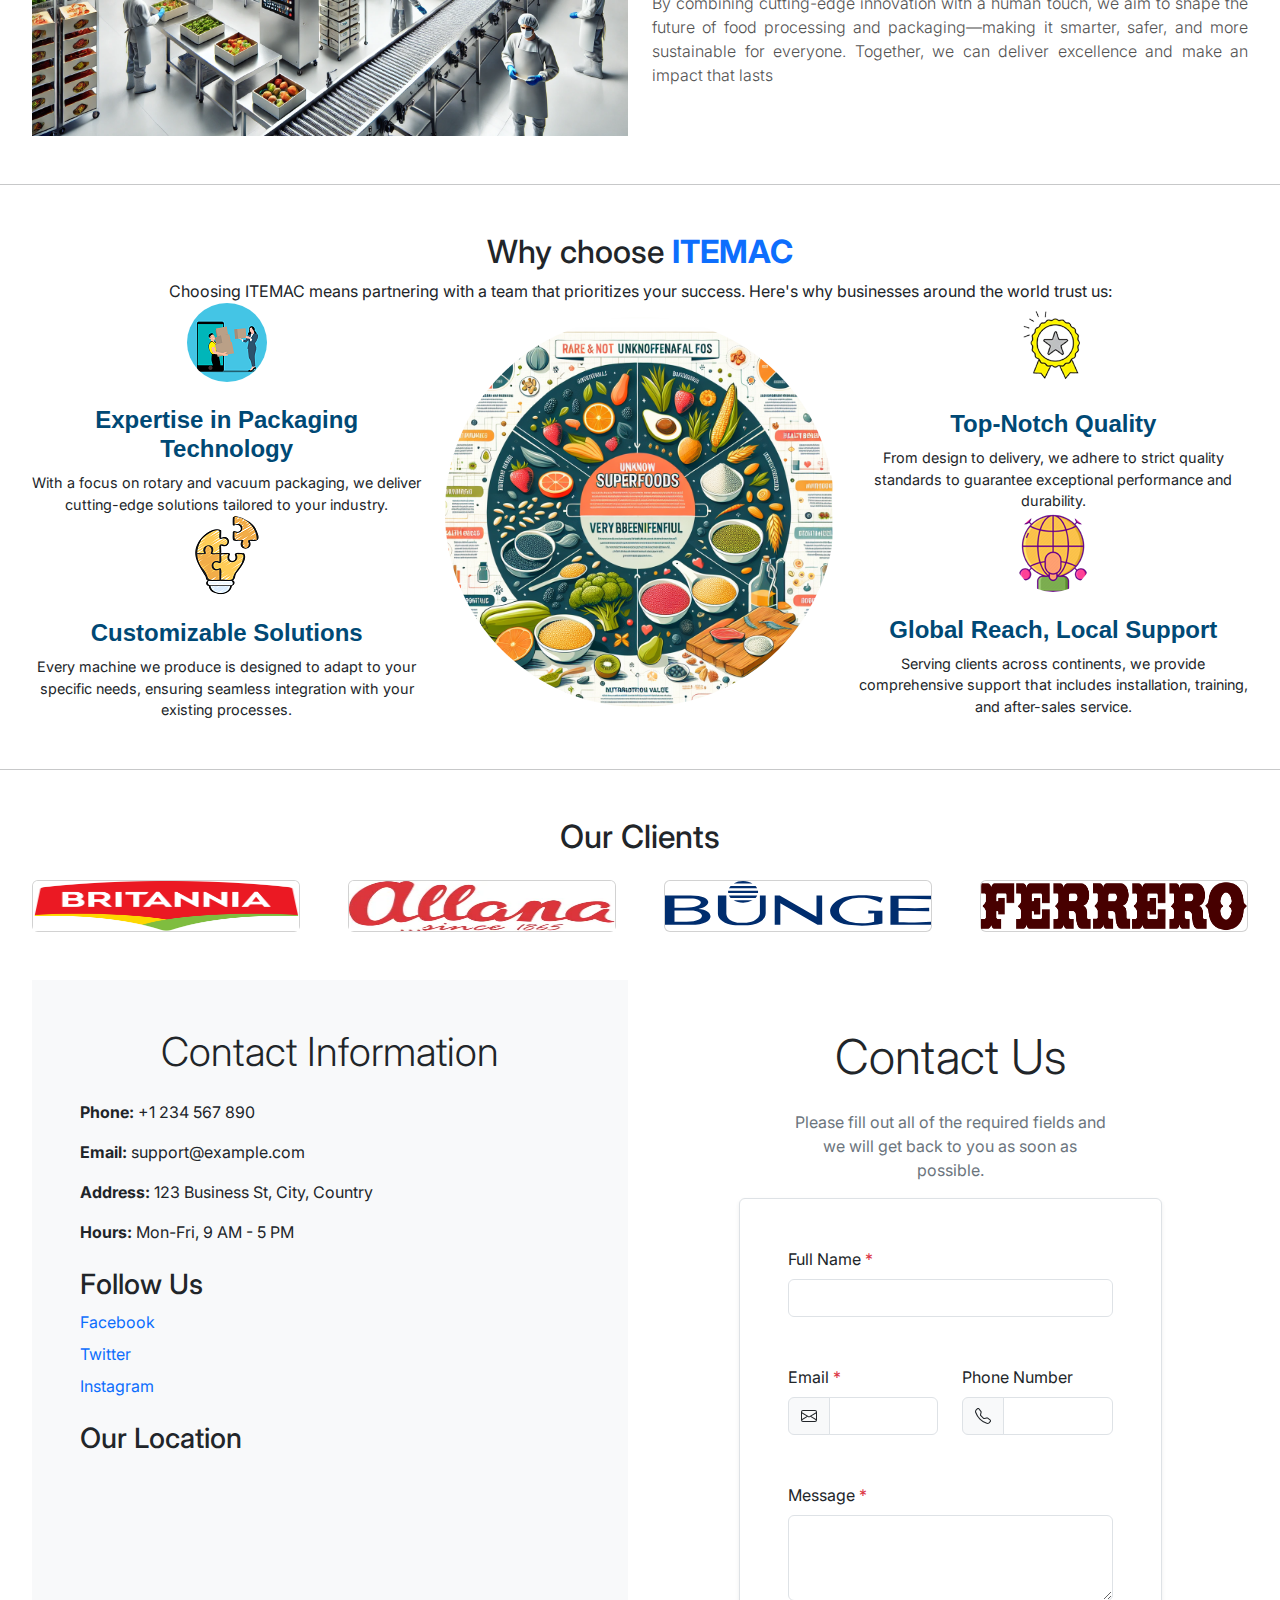
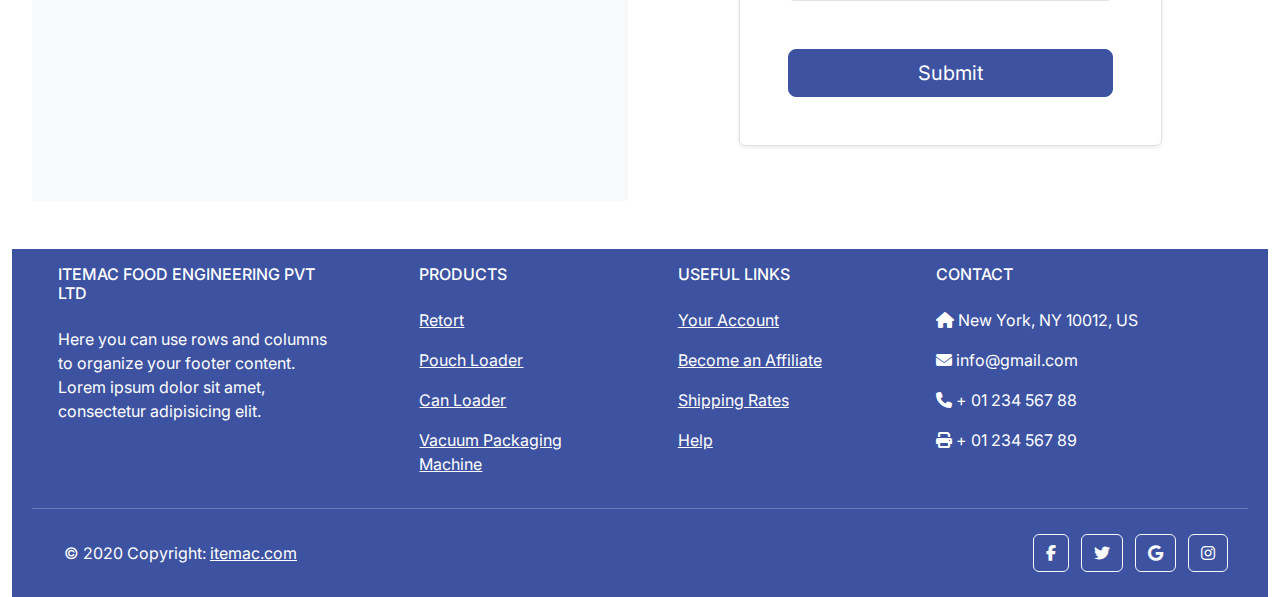
==== commit 08bae51f: "Completed" ====
--- a/index.html
+++ b/index.html
@@ -134,17 +134,17 @@
           <div class="timeRunning"></div>
   
       </div>
-      <hr>
       <!-- <div class=mydivider></div> -->
-
+      
       <!-- ///////////////////////////////////////////////////////////////////////////// -->
-
-
+      
+      
       <!-- About us -->
-
+      
       <div class="container-fluid my-5 ">
-      <div class="container ">
-        <h2 class="mb-4 text-center fs-2 fw-normal  text-dark-emphasis">ABOUT US</h2>
+        
+        <div class="container ">
+        <h2 class="mb-4 text-center fs-2 fw-normal  mt-5  mb-5 text-dark-emphasis">ABOUT US</h2>
         <!-- <h2 class="mb-4 text-center  about-us-design">LEARN MORE <span>ABOUT US</span> </h2> -->
         <div class="row align-items-center gy-3">
             <!-- Left: Image Section -->
--- a/css/style.css
+++ b/css/style.css
@@ -515,4 +515,23 @@
     height: 50px;
     object-fit: fill;
     
+}
+
+
+
+.btn-primary {
+    --bs-btn-color: #fff;
+    --bs-btn-bg: #3D52A0 !important;
+    --bs-btn-border-color: #3D52A0 !important;
+    --bs-btn-hover-color: #fff;
+    --bs-btn-hover-bg: #1e2b5a !important;
+    --bs-btn-hover-border-color: #3D52A0 !important;
+    --bs-btn-focus-shadow-rgb: 49, 132, 253;
+    --bs-btn-active-color: #fff;
+    --bs-btn-active-bg: #3D52A0 !important;
+    --bs-btn-active-border-color: #3D52A0 !important;
+    --bs-btn-active-shadow: inset 0 3px 5px rgba(0, 0, 0, 0.125);
+    --bs-btn-disabled-color: #fff;
+    --bs-btn-disabled-bg: #3D52A0 !important;
+    --bs-btn-disabled-border-color: #3D52A0 !important;
 }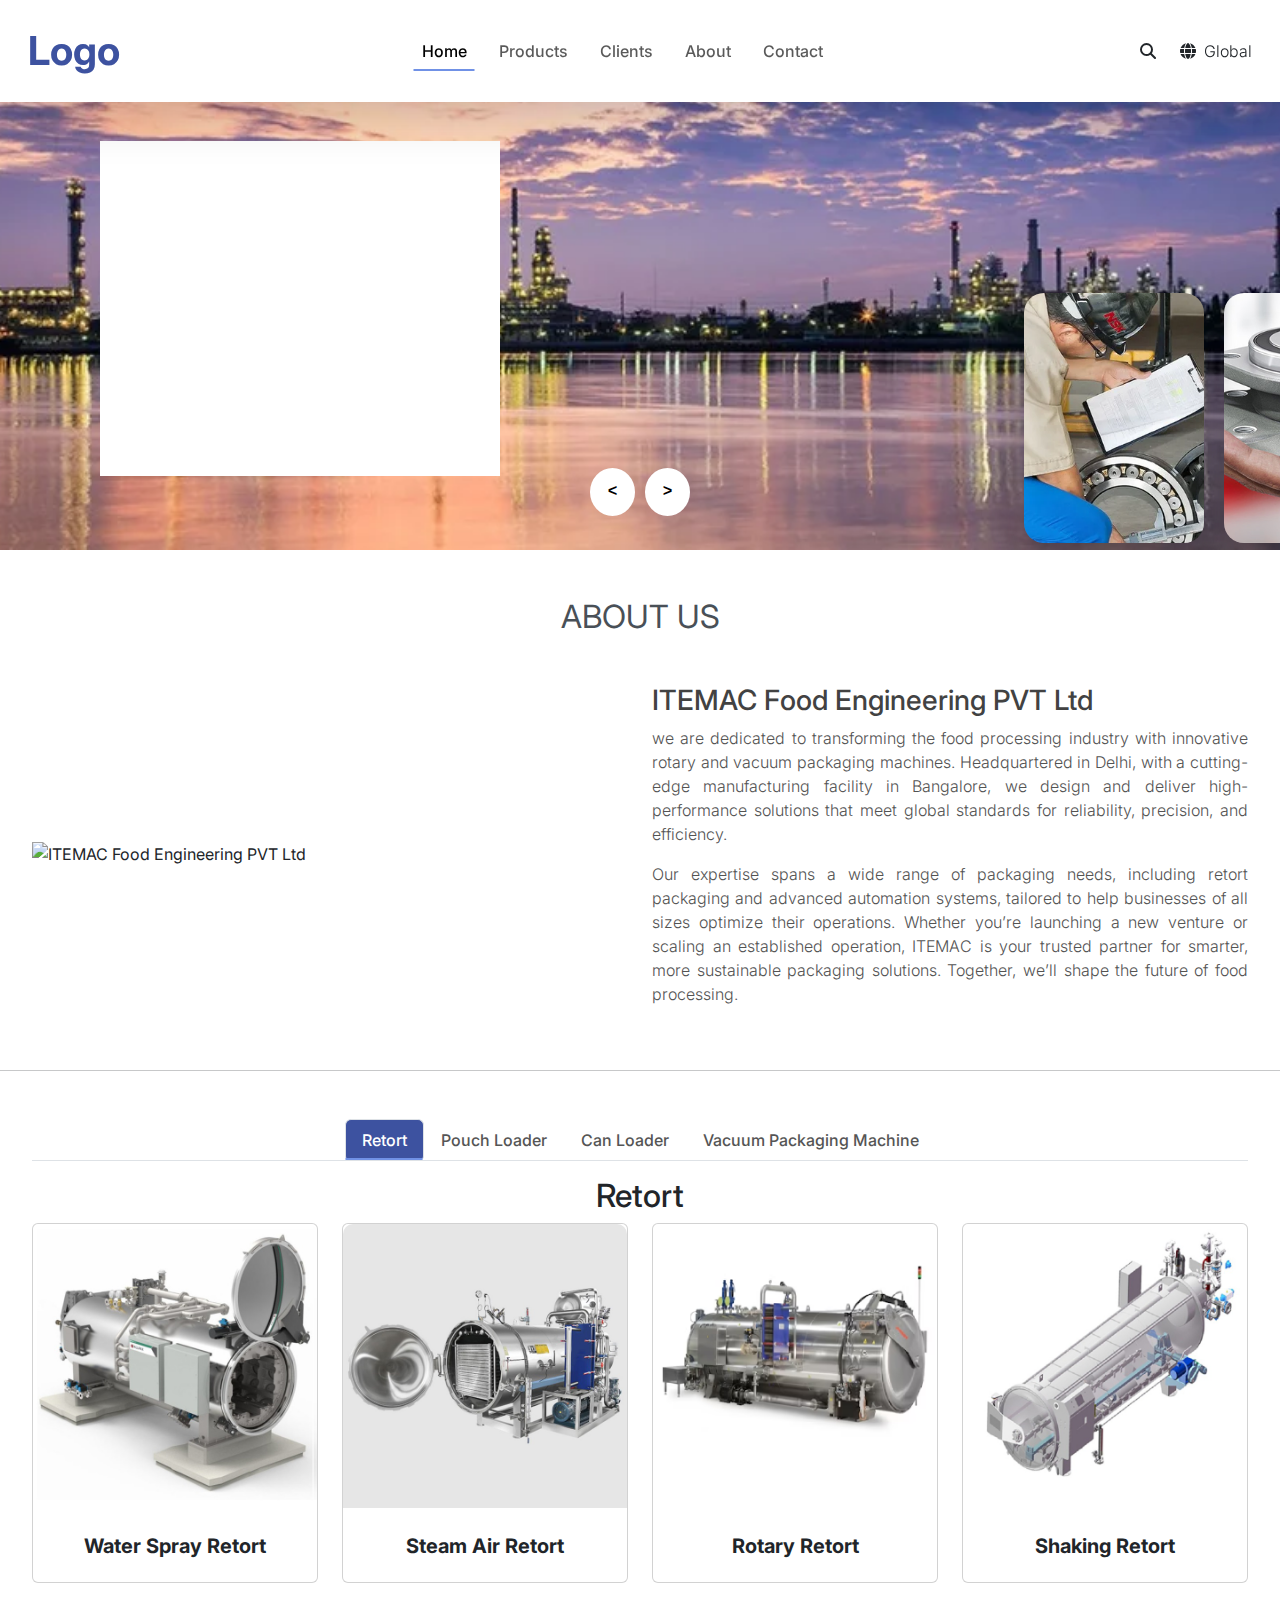
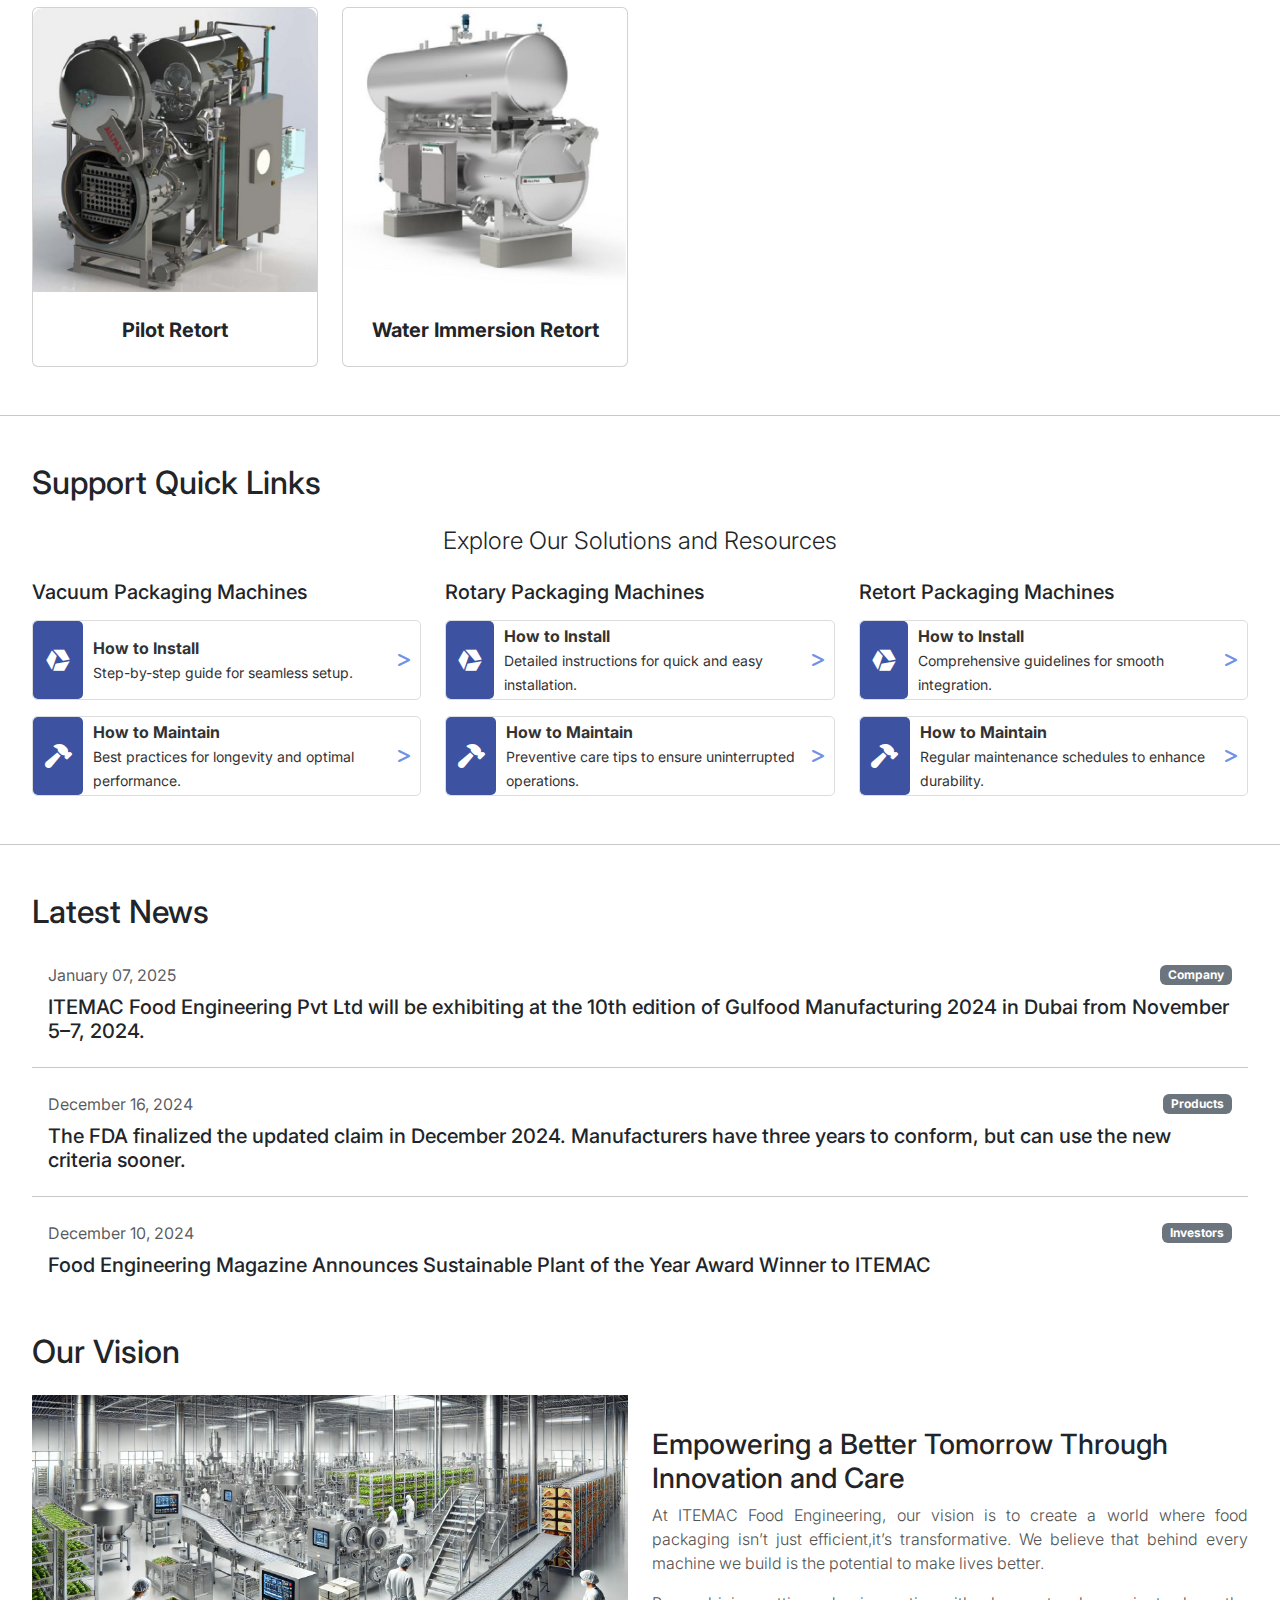
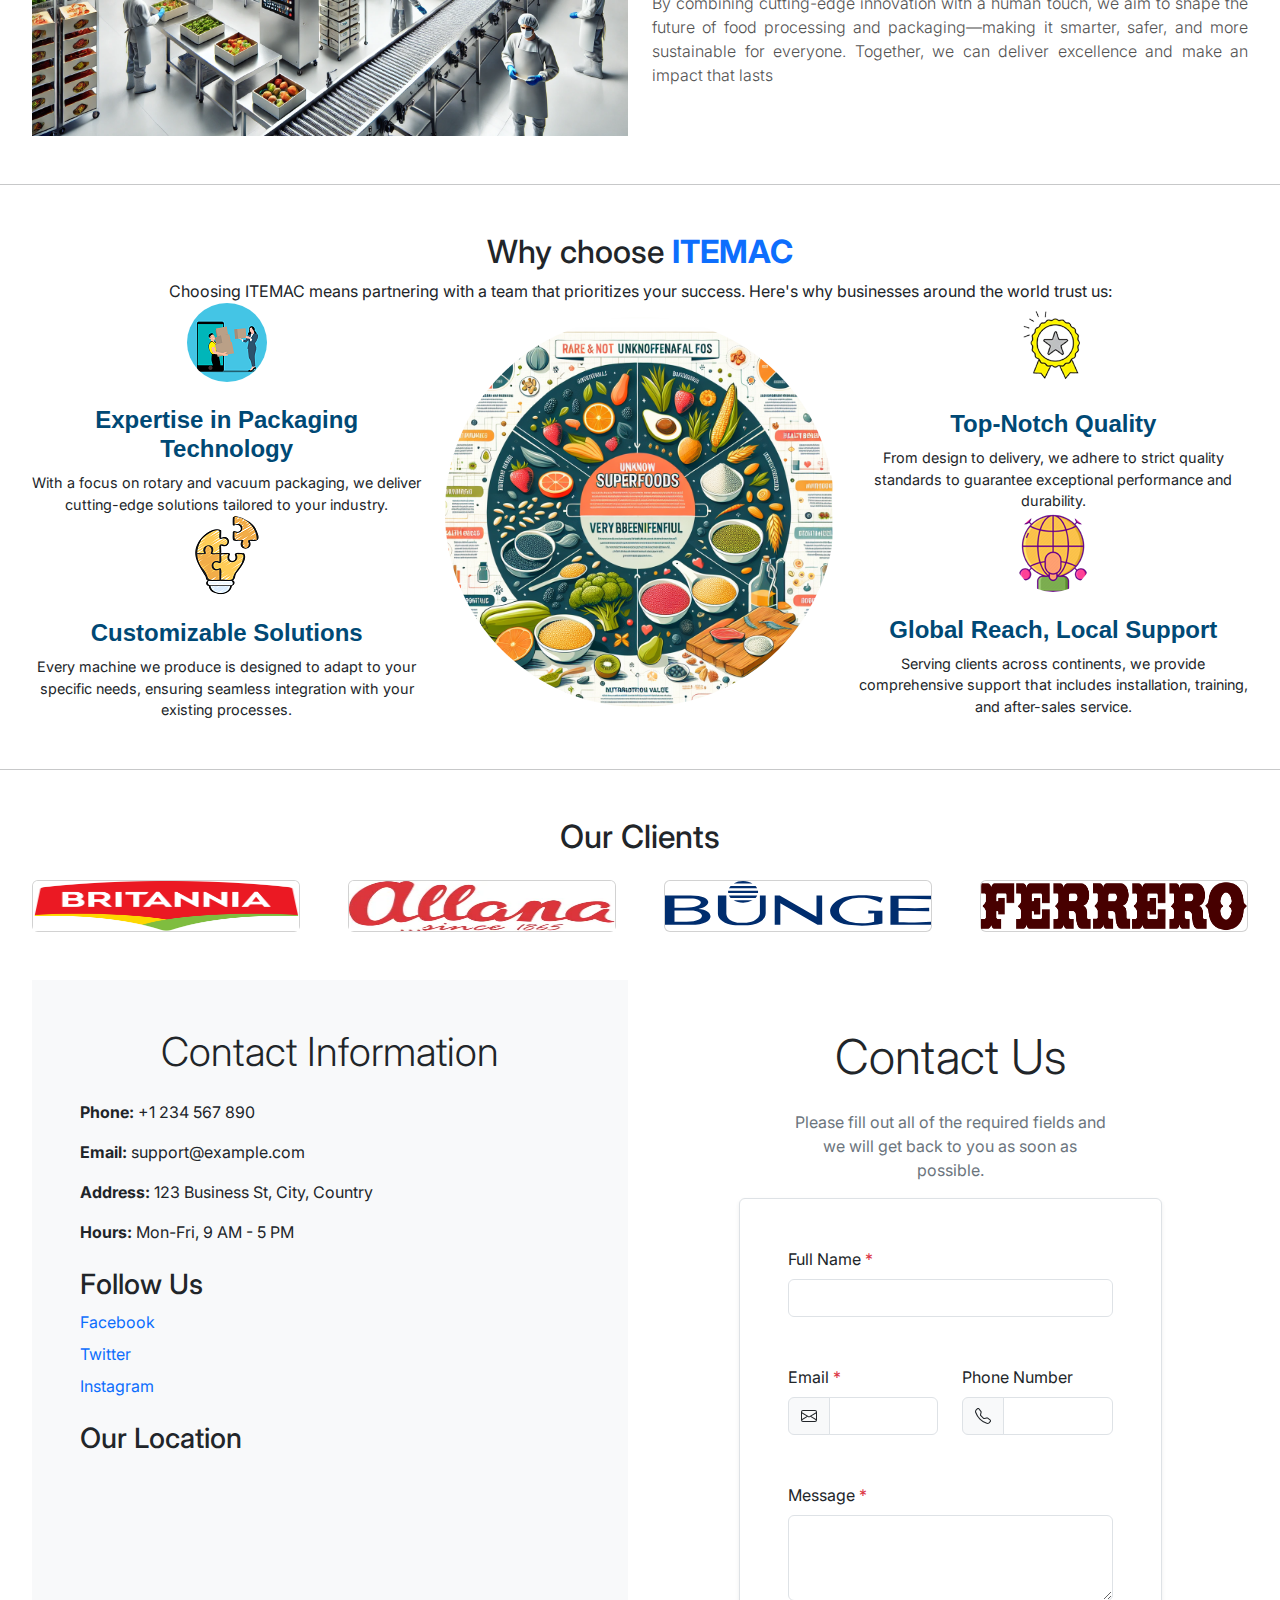
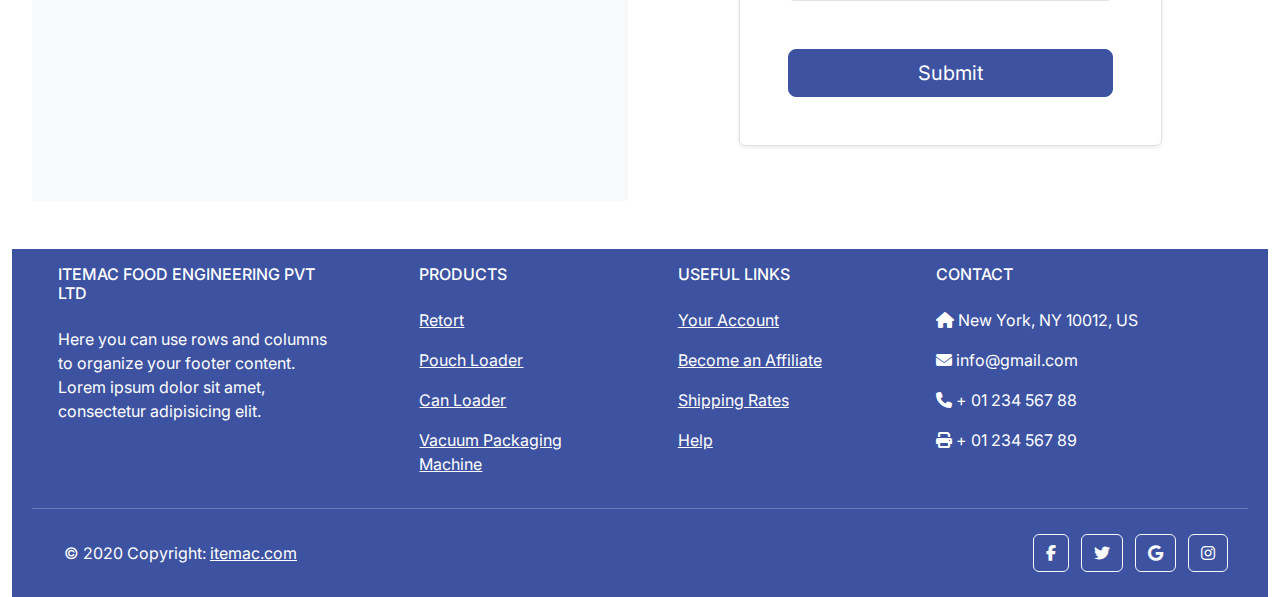
==== commit 15dd1ceb: "Fifth commit" ====
--- a/index.html
+++ b/index.html
@@ -183,9 +183,8 @@
 
 <div class="container-fluid my-5">
 <div class="container ">
-
   <!-- Tabs -->
-  <ul class="nav nav-tabs justify-content-center mb-3" id="productTabs">
+  <ul class="nav nav-tabs justify-content-md-center justify-content-start flex-nowrap overflow-scroll  mb-3" id="productTabs" role="tablist">
     <li class="nav-item">
       <button class="nav-link active" data-bs-toggle="tab" data-bs-target="#tab1">Retort</button>
     </li>
@@ -199,7 +198,6 @@
       <button class="nav-link" data-bs-toggle="tab" data-bs-target="#tab4">Vacuum Packaging Machine</button>
     </li>
   </ul>
-
   <!-- Tab Content -->
   <div class="tab-content">
     <!-- Bearings -->
--- a/css/style.css
+++ b/css/style.css
@@ -37,7 +37,14 @@
         width: 100vw;
     }
 
-
+    .content .title{
+        font-size: 16px !important;
+        font-weight: 500 !important;
+    }
+    .content .des{
+        font-size: 12px !important;
+        font-weight: 300;
+    }
 
     .content{
         bottom:0;
@@ -47,6 +54,10 @@
         height: 100px;
         background-color: rgb(255, 255, 255);
         /* transform: translateX(40%); */
+
+        padding: 10px !important;
+        text-align: justify;
+        /* font-weight: 300; */
 
 
     }
@@ -534,4 +545,23 @@
     --bs-btn-disabled-color: #fff;
     --bs-btn-disabled-bg: #3D52A0 !important;
     --bs-btn-disabled-border-color: #3D52A0 !important;
-}+}
+
+.nav-tabs {
+    overflow-x: auto; /* Enable horizontal scrolling */
+    white-space: nowrap; /* Prevent wrapping of items */
+    -webkit-overflow-scrolling: touch; /* Smooth scrolling for mobile */
+  }
+  
+  .nav-tabs::-webkit-scrollbar {
+    display: none; /* Hide scrollbar for a cleaner look */
+  }
+  
+  .nav-item {
+    flex: 0 0 auto; /* Ensure tabs don't stretch */
+    text-align: center; /* Align text in the center */
+  }
+  
+  .nav-link {
+    white-space: nowrap; /* Ensure text stays in one line */
+  }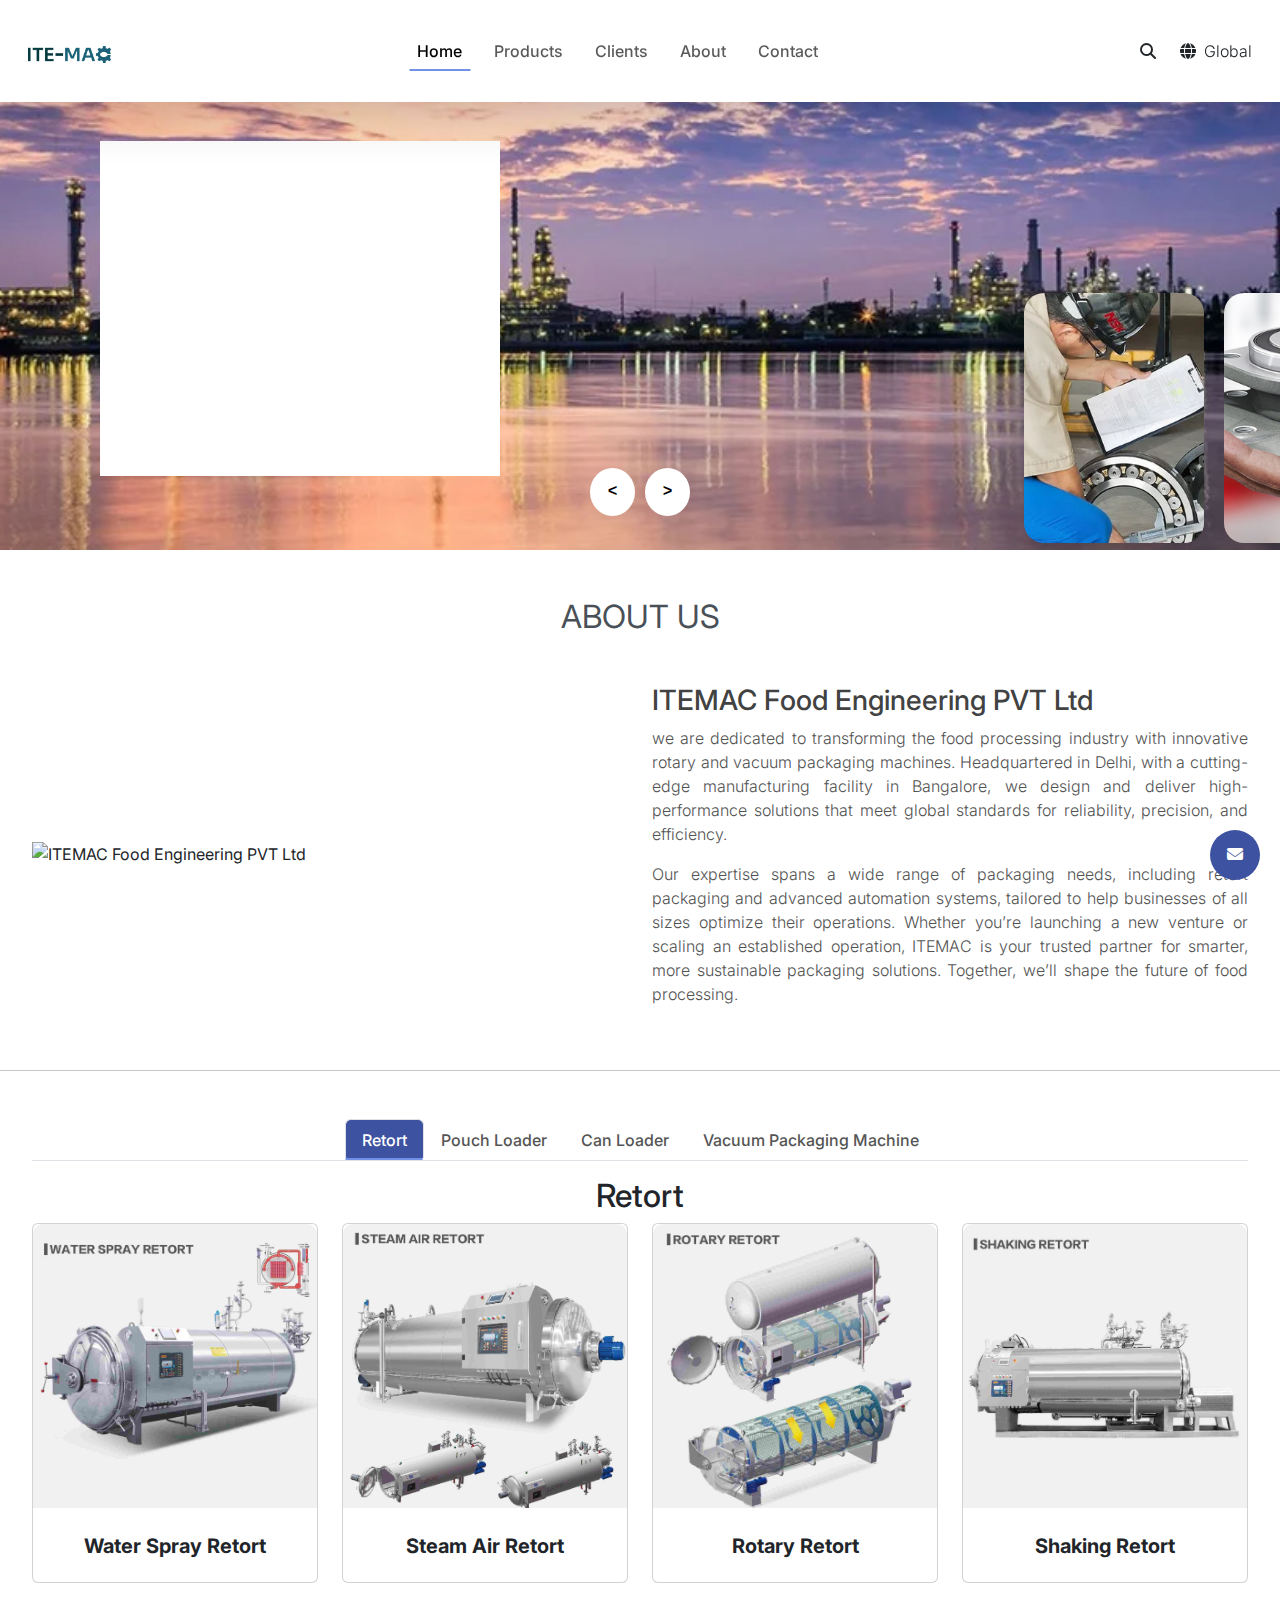
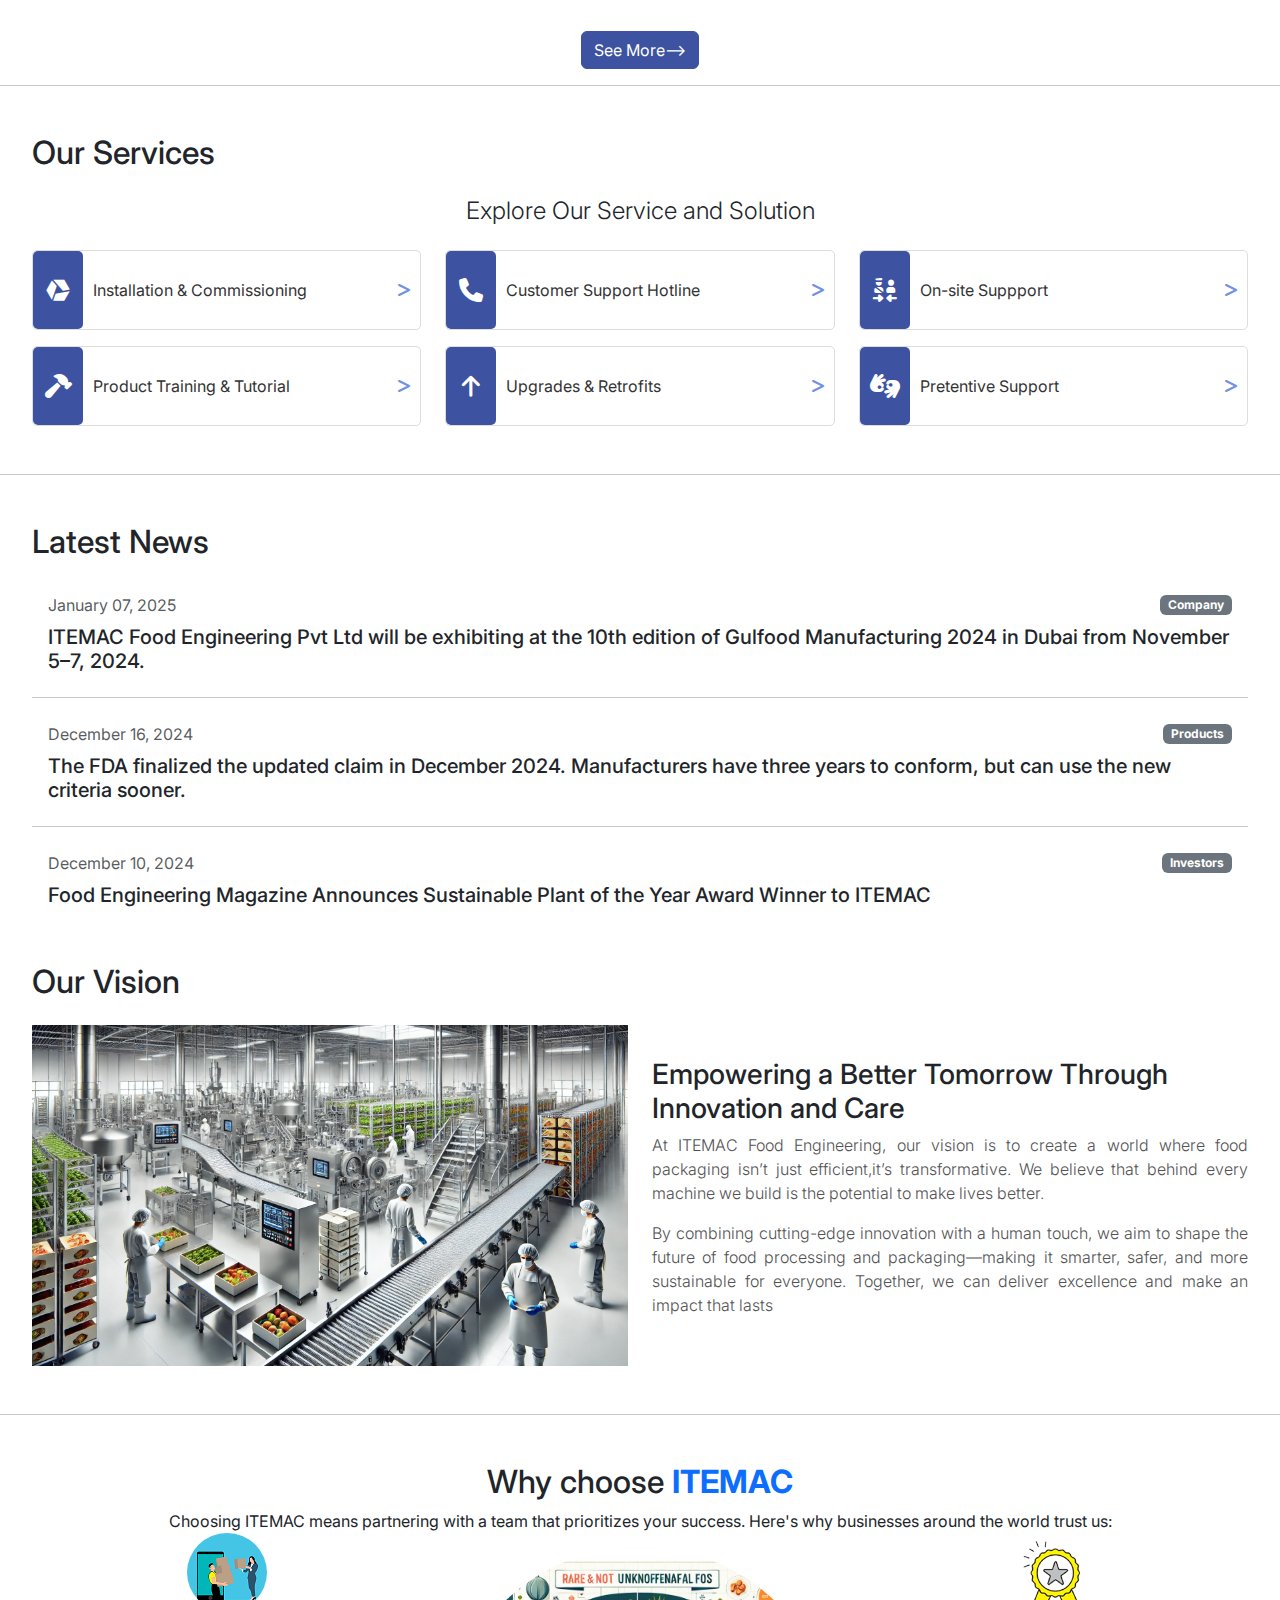
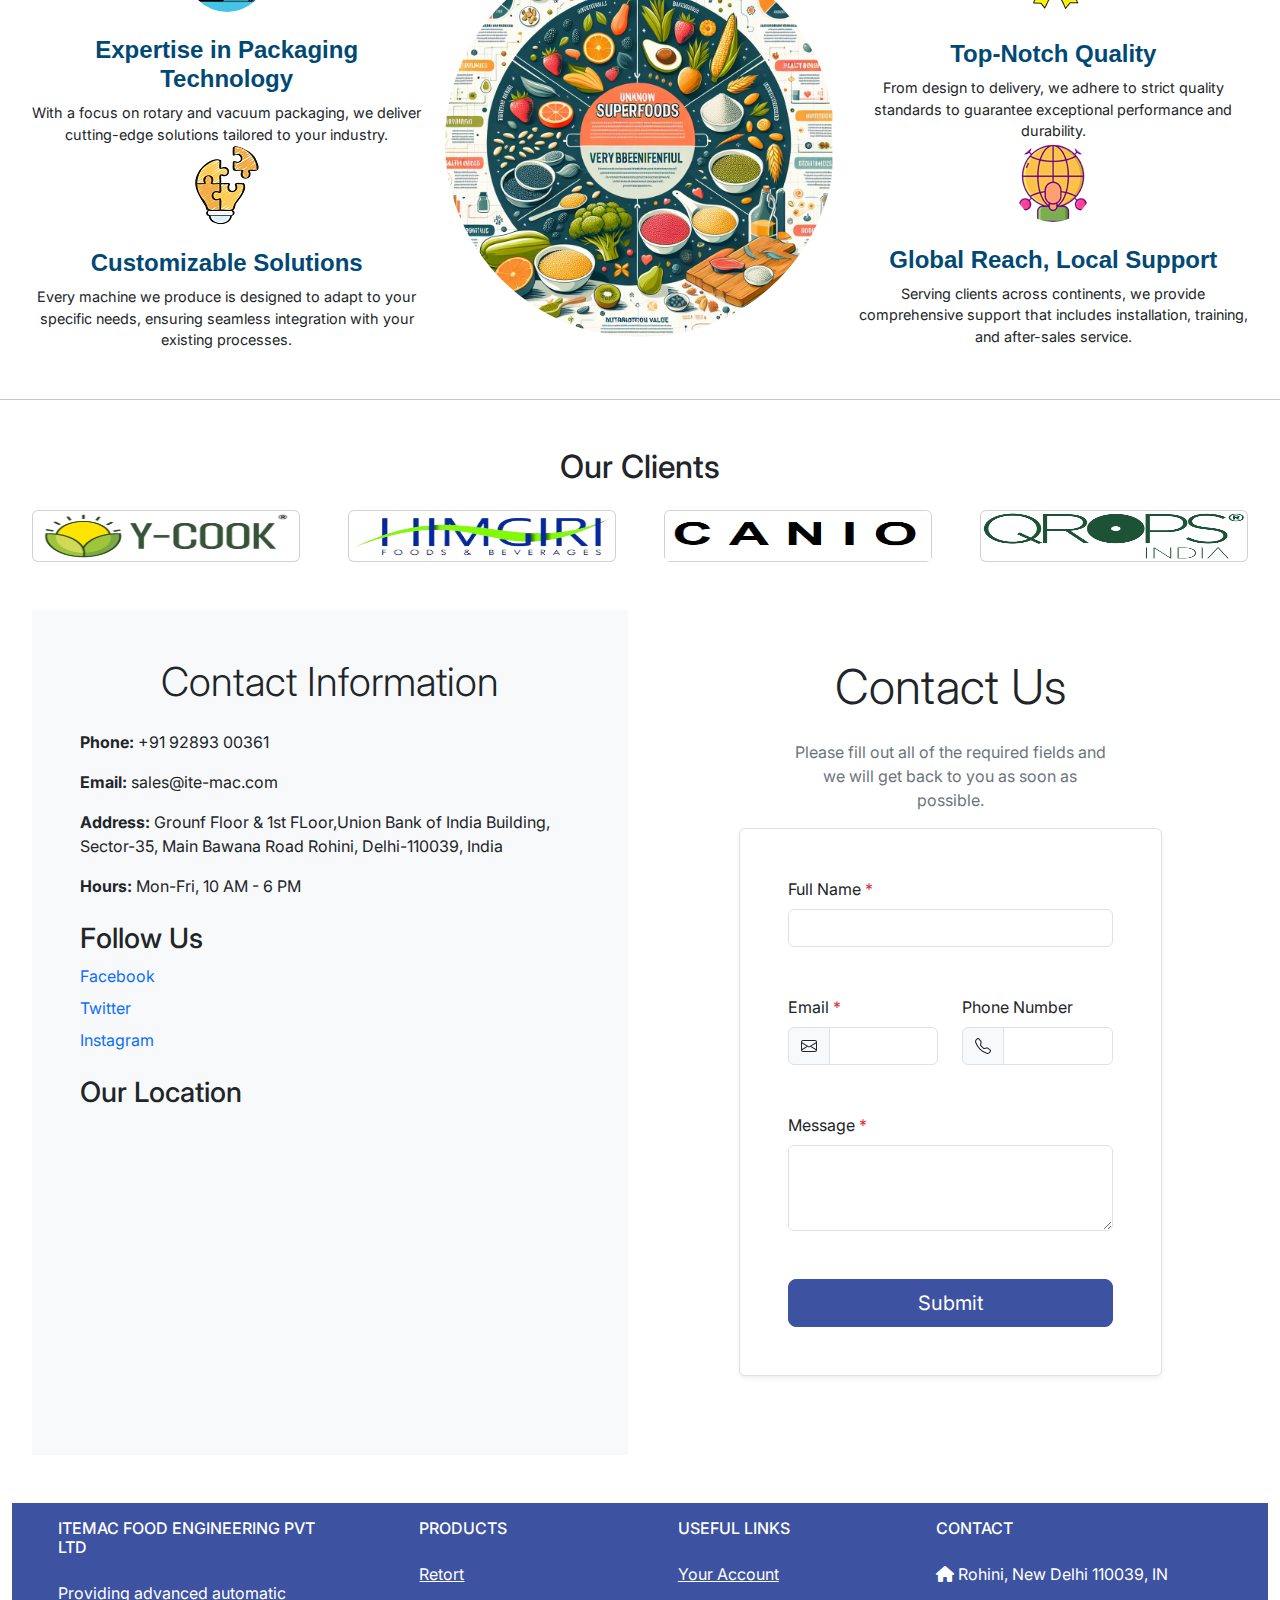
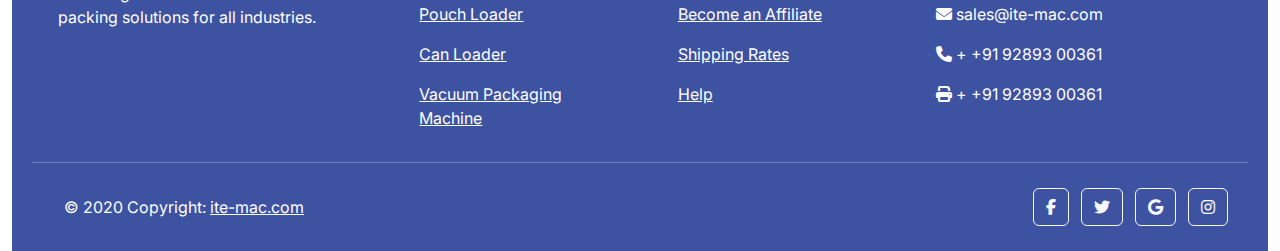
==== commit 01171951: "email configuration" ====
--- a/index.html
+++ b/index.html
@@ -15,34 +15,39 @@
     <link rel="preconnect" href="https://fonts.googleapis.com">
     <link rel="preconnect" href="https://fonts.gstatic.com" crossorigin>
     <link href="https://fonts.googleapis.com/css2?family=Inter:ital,opsz,wght@0,14..32,100..900;1,14..32,100..900&display=swap" rel="stylesheet">
-    <title>Document</title>
+    <title>ITE-MAC-Home</title>
 </head>
 <body>
     <nav class="navbar navbar-expand-lg bg-white fixed-top py-3 shadow-lg">
         <div class="container-fluid">
-          <a class="navbar-brand ms-3 me-auto fw-bold fs-1" href="#">Logo</a>
+          <a class="navbar-brand ms-3 me-auto fw-bold fs-1" href="/index.html">
+            <img src="/image/Logo main color.png" alt="ITE_MAC" class="ite-mac-logo"  />
+          </a>
           
           <div class="offcanvas offcanvas-end" tabindex="-1" id="offcanvasNavbar" aria-labelledby="offcanvasNavbarLabel">
             <div class="offcanvas-header">
-              <h5 class="offcanvas-title" id="offcanvasNavbarLabel">Logo</h5>
+              <h5 class="offcanvas-title" id="offcanvasNavbarLabel">
+                <img src="/image/Logo main color.png" alt="Logo" style="height: 25px;" />
+
+              </h5>
               <button type="button" class="btn-close" data-bs-dismiss="offcanvas" aria-label="Close"></button>
             </div>
             <div class="offcanvas-body">
               <ul class="navbar-nav justify-content-center flex-grow-1 pe-3">
                 <li class="nav-item">
-                  <a class="nav-link active mx-lg-2" aria-current="page" href="#">Home</a>
+                  <a class="nav-link active mx-lg-2" aria-current="page" href="/index.html">Home</a>
                 </li>
                 <li class="nav-item">
-                  <a class="nav-link mx-lg-2" href="#">Products</a>
+                  <a class="nav-link mx-lg-2" href="/product.html">Products</a>
                 </li>
                 <li class="nav-item">
-                  <a class="nav-link mx-lg-2" href="#">Clients</a>
+                  <a class="nav-link mx-lg-2" href="/client.html">Clients</a>
                 </li>
                 <li class="nav-item">
-                  <a class="nav-link mx-lg-2" href="#">About</a>
+                  <a class="nav-link mx-lg-2" href="/about.html">About</a>
                 </li>
                 <li class="nav-item">
-                  <a class="nav-link mx-lg-2" href="#">Contact </a>
+                  <a class="nav-link mx-lg-2" href="/contact.html">Contact </a>
                 </li>
               </ul>
             </div>
@@ -206,7 +211,7 @@
       <div class="row g-4">
         <div class="col-lg-3 col-md-6">
           <div class="card product-card">
-            <img src="/image/water-spray.jpg" class="card-img-top" alt="ITEMAC Water Spray Retort">
+            <img src="/image/water-spray.jpg" class="card-img-top" alt="ITE-MAC Water Spray Retort">
             <div class="card-body text-center">
               <h5 class="card-title">Water Spray Retort</h5>
             </div>
@@ -222,7 +227,7 @@
         </div>
         <div class="col-lg-3 col-md-6">
           <div class="card product-card">
-            <img src="/image/rotatory-retort.png" class="card-img-top" alt="ITEMAC Rotatory Retort">
+            <img src="/image/rotatory-retort.jpg" class="card-img-top" alt="ITEMAC Rotatory Retort">
             <div class="card-body text-center">
               <h5 class="card-title">Rotary Retort</h5>
             </div>
@@ -236,22 +241,7 @@
             </div>
           </div>
         </div>
-        <div class="col-lg-3 col-md-6">
-          <div class="card product-card">
-            <img src="/image/pilot-retort.jpg" class="card-img-top" alt="ITEMAC Pilot Retort">
-            <div class="card-body text-center">
-              <h5 class="card-title">Pilot Retort</h5>
-            </div>
-          </div>
-        </div>
-        <div class="col-lg-3 col-md-6">
-          <div class="card product-card">
-            <img src="/image/water-immersion-retort.jpg" class="card-img-top" alt="Megatorque Motor">
-            <div class="card-body text-center">
-              <h5 class="card-title">Water Immersion Retort</h5>
-            </div>
-          </div>
-        </div>
+        
       </div>
     </div>
 
@@ -269,9 +259,26 @@
         </div>
         <div class="col-lg-3 col-md-6">
           <div class="card product-card">
+            <img src="/image/automatic pouch unloader.jpg" class="card-img-top" alt="ITEMAC Automatic Pouch Loader">
+            <div class="card-body text-center">
+              <h5 class="card-title">Automatic Pouch Unloader</h5>
+            </div>
+          </div>
+        </div>
+        
+        <div class="col-lg-3 col-md-6">
+          <div class="card product-card">
             <img src="/image/semi-automatic-pouch loader.jpg" class="card-img-top" alt="ITEMAC Semi Automatic Pouch Loader">
             <div class="card-body text-center">
               <h5 class="card-title">Semi Automatic Pouch Loader</h5>
+            </div>
+          </div>
+        </div>
+        <div class="col-lg-3 col-md-6">
+          <div class="card product-card">
+            <img src="/image/semi-automatic-pouch unloader.jpg" class="card-img-top" alt="ITEMAC Automatic Pouch Loader">
+            <div class="card-body text-center">
+              <h5 class="card-title">Automatic Pouch Loader</h5>
             </div>
           </div>
         </div>
@@ -286,7 +293,7 @@
           <div class="card product-card">
             <img src="/image/automatic-can loader.png" class="card-img-top" alt="ITEMAC Automatic Can Loader">
             <div class="card-body text-center">
-              <h5 class="card-title">Automatic Can Loader</h5>
+              <h5 class="card-title">Automatic Can Loader & Unloader Machine</h5>
             </div>
           </div>
         </div>
@@ -296,11 +303,11 @@
 
     <!-- Maintenance -->
     <div id="tab4" class="tab-pane fade">
-      <h2 class="text-center">Bag Feeding Vacuum Packaging Machine</h2>
+      <h2 class="text-center">Automatic Bag Feeder Machine</h2>
       <div class="row g-4">
         <div class="col-lg-3 col-md-6">
           <div class="card product-card">
-            <img src="/image/double rotary fully automated machine.png" class="card-img-top" alt="ITEMAC Double Rotary Fully Automated Machine">
+            <img src="/image/Automatic bag feeder.jpg" class="card-img-top" alt="ITEMAC Double Rotary Fully Automated Machine">
             <div class="card-body text-center">
               <h5 class="card-title">Double Rotary Fully Automated Machine</h5>
             </div>
@@ -308,9 +315,25 @@
         </div>
         <div class="col-lg-3 col-md-6">
           <div class="card product-card">
-            <img src="/image/Fully automated double turntable machine.png" class="card-img-top" alt="ITEMAC Fully automated double turntable machine">
-            <div class="card-body text-center">
-              <h5 class="card-title">Fully Automated Double Turntable Machine</h5>
+            <img src="/image/DOUBLE ROTARY FULLY AUTOMATED MACHINE.jpg" class="card-img-top" alt="ITEMAC Fully automated double turntable machine">
+            <div class="card-body text-center">
+              <h5 class="card-title">Double Rotary Fully Automated Machine</h5>
+            </div>
+          </div>
+        </div>
+        <div class="col-lg-3 col-md-6">
+          <div class="card product-card">
+            <img src="/image/full automatic vertical Packaging machine.jpg" class="card-img-top" alt="ITEMAC Fully automated double turntable machine">
+            <div class="card-body text-center">
+              <h5 class="card-title">Full Automatic Vertical Packing Machine</h5>
+            </div>
+          </div>
+        </div>
+        <div class="col-lg-3 col-md-6">
+          <div class="card product-card">
+            <img src="/image/FULL AUTOMATIC SIDE-PUSH BAG PACKING MACHINE.jpg" class="card-img-top" alt="ITEMAC Fully automated double turntable machine">
+            <div class="card-body text-center">
+              <h5 class="card-title">Full Automatic Side-Push Bag Packing Machine</h5>
             </div>
           </div>
         </div>
@@ -320,8 +343,26 @@
   </div>
 </div>
 </div>
-
-
+<!-- /////////////////////// -->
+
+
+<!-- see more button -->
+<!-- ///////////////////////////// -->
+
+<div class="container-fluid">
+  <div class="container d-flex justify-content-center ">
+    <!-- <div class="row "> -->
+      
+         <a href="/product.html" >
+          <button class="btn btn-primary  " type="submit">
+            See More--></button>
+         </a>
+        
+    
+
+    <!-- </div> -->
+  </div>
+</div>
 
 
 <hr>
@@ -344,29 +385,29 @@
 <div class="container-fluid my-5">
 <div class="container ">
 
-  <h2 class="mb-4 text-md-start text-center">Support Quick Links</h2>
-  <h2 class="mb-4 text-center fw-light fs-4">Explore Our Solutions and Resources</h2>
+  <h2 class="mb-4 text-md-start text-center">Our Services</h2>
+  <h2 class="mb-4 text-center fw-light fs-4">Explore Our Service and Solution</h2>
   <div class="row gy-4">
     <!-- Bearings Column -->
     <div class="col-lg-4 col-md-6">
-      <h5 class="mb-3">Vacuum Packaging Machines</h5>
-      <a href="#" class="quick-link-card">
+      <!-- <h5 class="mb-3">Vacuum Packaging Machines</h5> -->
+      <a href="#contact-scroll" class="quick-link-card">
         <div class="icon-container">
           <i class="fa-brands fa-instalod"></i>
         </div>
         <div>
-          <p class="card-title mb-0">How to Install</p>
-          <small>Step-by-step guide for seamless setup.</small>
+          <p class=" mb-0">Installation & Commissioning</p>
+          <!-- <small>Step-by-step guide for seamless setup.</small> -->
         </div>
         <i class="fa-solid fa-greater-than arrow-support"></i>
       </a>
-      <a href="#" class="quick-link-card mt-3">
+      <a href="#contact-scroll" class="quick-link-card mt-3">
         <div class="icon-container">
           <i class="fa-solid fa-hammer"></i>
         </div>
         <div>
-          <p class="card-title mb-0">How to Maintain</p>
-          <small>Best practices for longevity and optimal performance.</small>
+          <p class=" mb-0">Product Training & Tutorial</p>
+          <!-- <small>Best practices for longevity and optimal performance.</small> -->
         </div>
         <i class="fa-solid fa-greater-than arrow-support"></i>
       </a>
@@ -374,24 +415,24 @@
 
     <!-- Precision Machine Components -->
     <div class="col-lg-4 col-md-6">
-      <h5 class="mb-3">Rotary Packaging Machines</h5>
-      <a href="#" class="quick-link-card">
+      <!-- <h5 class="mb-3">Rotary Packaging Machines</h5> -->
+      <a href="#contact-scroll" class="quick-link-card">
         <div class="icon-container">
-          <i class="fa-brands fa-instalod"></i>
+          <i class="fa-solid fa-phone"></i>
         </div>
         <div>
-          <p class="card-title mb-0">How to Install</p>
-          <small>Detailed instructions for quick and easy installation.</small>
+          <p class=" mb-0">Customer Support Hotline</p>
+          <!-- <small>Detailed instructions for quick and easy installation.</small> -->
         </div>
         <i class="fa-solid fa-greater-than arrow-support"></i>
       </a>
-      <a href="#" class="quick-link-card mt-3">
+      <a href="#contact-scroll" class="quick-link-card mt-3">
         <div class="icon-container">
-          <i class="fa-solid fa-hammer"></i>
+          <i class="fa-solid fa-arrow-up"></i>
         </div>
         <div>
-          <p class="card-title mb-0">How to Maintain</p>
-          <small>Preventive care tips to ensure uninterrupted operations.</small>
+          <p class=" mb-0">Upgrades & Retrofits</p>
+          <!-- <small>Preventive care tips to ensure uninterrupted operations.</small> -->
         </div>
         <i class="fa-solid fa-greater-than arrow-support"></i>
       </a>
@@ -399,24 +440,24 @@
 
     <!-- Automotive Products -->
     <div class="col-lg-4 col-md-6">
-      <h5 class="mb-3">Retort Packaging Machines</h5>
-      <a href="#" class="quick-link-card">
+      <!-- <h5 class="mb-3">Retort Packaging Machines</h5> -->
+      <a href="#contact-scroll" class="quick-link-card">
         <div class="icon-container">
-          <i class="fa-brands fa-instalod"></i>
+          <i class="fa-solid fa-person-military-to-person"></i>
         </div>
         <div>
-          <p class="card-title mb-0">How to Install</p>
-          <small>Comprehensive guidelines for smooth integration.</small>
+          <p class=" mb-0">On-site Suppport</p>
+          <!-- <small>Comprehensive guidelines for smooth integration.</small> -->
         </div>
         <i class="fa-solid fa-greater-than arrow-support"></i>
       </a>
-      <a href="#" class="quick-link-card mt-3">
+      <a href="#contact-scroll" class="quick-link-card mt-3">
         <div class="icon-container">
-          <i class="fa-solid fa-hammer"></i>
+          <i class="fa-solid fa-hands-asl-interpreting"></i>
         </div>
         <div>
-          <p class="card-title mb-0">How to Maintain</p>
-          <small>Regular maintenance schedules to enhance durability.</small>
+          <p class=" mb-0">Pretentive Support</p>
+          <!-- <small>Regular maintenance schedules to enhance durability.</small> -->
         </div>
         <i class="fa-solid fa-greater-than arrow-support"></i>
       </a>
@@ -585,25 +626,25 @@
     <!-- Card 1 -->
     <div class="col">
       <div class="card">
-        <img src="/image/Britannia.png" class="card-img-top client-card" alt="Brand 1">
+        <img src="/image/Client-1.png" class="card-img-top client-card" alt="Brand 1">
       </div>
     </div>
     <!-- Card 2 -->
     <div class="col">
       <div class="card">
-        <img src="/image/allana.webp" class="card-img-top client-card" alt="Brand 2">
+        <img src="/image/Client-2.png" class="card-img-top client-card" alt="Brand 2">
       </div>
     </div>
     <!-- Card 3 -->
     <div class="col">
       <div class="card">
-        <img src="/image/NewLogo.svg" class="card-img-top client-card" alt="Brand 3">
+        <img src="/image/Client-3.png" class="card-img-top client-card" alt="Brand 3">
       </div>
     </div>
     <!-- Card 4 -->
     <div class="col">
       <div class="card">
-        <img src="/image/cdnlogo.com_ferrero.png" class="card-img-top client-card" alt="Brand 4">
+        <img src="/image/Client-4.png" class="card-img-top client-card" alt="Brand 4">
       </div>
     </div>
   </div>
@@ -630,16 +671,16 @@
 <!-- /////////////////////////////////////////// -->
 
 
-<div class="container-fluid my-5 ">
-  <div class="container">
+<div id="contact-scroll" class="container-fluid my-5 ">
+  <div  class="container">
     <div class="row">
       <div class="col-md-6">
         <div class="col-12 bg-light p-5 ">
           <h3 class="mb-4 text-center fs-1 fw-light">Contact Information</h3>
-          <p><strong>Phone:</strong> +1 234 567 890</p>
-          <p><strong>Email:</strong> support@example.com</p>
-          <p><strong>Address:</strong> 123 Business St, City, Country</p>
-          <p><strong>Hours:</strong> Mon-Fri, 9 AM - 5 PM</p>
+          <p><strong>Phone:</strong> +91 92893 00361 </p>
+          <p><strong>Email:</strong> sales@ite-mac.com</p>
+          <p><strong>Address:</strong> Grounf Floor & 1st FLoor,Union Bank of India Building, Sector-35, Main Bawana Road Rohini, Delhi-110039, India</p>
+          <p><strong>Hours:</strong> Mon-Fri, 10 AM - 6 PM</p>
 
           <h3 class="mt-4">Follow Us</h3>
           <a href="https://facebook.com" class="d-block mb-2 text-decoration-none">Facebook</a>
@@ -648,16 +689,12 @@
 
           <h3 class="mt-4">Our Location</h3>
           <div class="ratio ratio-16x9 mt-3">
-              <iframe 
-                  src="https://www.google.com/maps/embed?pb=!1m18!1m12!1m3!1d3153.835434509415!2d-122.42177868468194!3d37.77492927975992!2m3!1f0!2f0!3f0!3m2!1i1024!2i768!4f13.1!3m3!1m2!1s0x8085814dcd3a8bd1%3A0x4c4c707b7e5f7c33!2sSan%20Francisco%2C%20CA%2C%20USA!5e0!3m2!1sen!2s!4v1698345330193!5m2!1sen!2s"
-                  allowfullscreen=""
-                  loading="lazy">
-              </iframe>
+            <iframe src="https://www.google.com/maps/embed?pb=!1m18!1m12!1m3!1d55961.83676577357!2d76.98747754096982!3d28.760915741837863!2m3!1f0!2f0!3f0!3m2!1i1024!2i768!4f13.1!3m3!1m2!1s0x390d070908e8c861%3A0x9eaac62f51e56f08!2sUnion%20Bank%20Of%20India!5e0!3m2!1sen!2sin!4v1737032838058!5m2!1sen!2sin" width="600" height="450" style="border:0;" allowfullscreen="" loading="lazy" referrerpolicy="no-referrer-when-downgrade"></iframe>
           </div>
       </div>
       </div>
       <div class="col-md-6"> 
-        <section class="py-3 py-md-5">
+        <section  class="py-3 py-md-5">
           <div class="container">
             <div class="row justify-content-md-center">
               <div class="col-12 col-md-10 col-lg-8 col-xl-7 col-xxl-6">
@@ -668,16 +705,16 @@
             </div>
           </div>
         
-          <div class="container">
+          <div   class="container">
             <div class="row justify-content-lg-center">
               <div class="col-12 col-lg-9">
                 <div class="bg-white border rounded shadow-sm overflow-hidden">
         
-                  <form action="#!">
+                  <form  id="contactForm">
                     <div class="row gy-4 gy-xl-5 p-4 p-xl-5">
                       <div class="col-12">
                         <label for="fullname" class="form-label">Full Name <span class="text-danger">*</span></label>
-                        <input type="text" class="form-control" id="fullname" name="fullname" value="" required>
+                        <input type="text" class="form-control input-name" id="fullname" name="fullname" value="" required>
                       </div>
                       <div class="col-12 col-md-6">
                         <label for="email" class="form-label">Email <span class="text-danger">*</span></label>
@@ -687,7 +724,7 @@
                               <path d="M0 4a2 2 0 0 1 2-2h12a2 2 0 0 1 2 2v8a2 2 0 0 1-2 2H2a2 2 0 0 1-2-2V4Zm2-1a1 1 0 0 0-1 1v.217l7 4.2 7-4.2V4a1 1 0 0 0-1-1H2Zm13 2.383-4.708 2.825L15 11.105V5.383Zm-.034 6.876-5.64-3.471L8 9.583l-1.326-.795-5.64 3.47A1 1 0 0 0 2 13h12a1 1 0 0 0 .966-.741ZM1 11.105l4.708-2.897L1 5.383v5.722Z" />
                             </svg>
                           </span>
-                          <input type="email" class="form-control" id="email" name="email" value="" required>
+                          <input type="email" class="form-control input-email" id="email" name="email" value="" required>
                         </div>
                       </div>
                       <div class="col-12 col-md-6">
@@ -698,16 +735,16 @@
                               <path d="M3.654 1.328a.678.678 0 0 0-1.015-.063L1.605 2.3c-.483.484-.661 1.169-.45 1.77a17.568 17.568 0 0 0 4.168 6.608 17.569 17.569 0 0 0 6.608 4.168c.601.211 1.286.033 1.77-.45l1.034-1.034a.678.678 0 0 0-.063-1.015l-2.307-1.794a.678.678 0 0 0-.58-.122l-2.19.547a1.745 1.745 0 0 1-1.657-.459L5.482 8.062a1.745 1.745 0 0 1-.46-1.657l.548-2.19a.678.678 0 0 0-.122-.58L3.654 1.328zM1.884.511a1.745 1.745 0 0 1 2.612.163L6.29 2.98c.329.423.445.974.315 1.494l-.547 2.19a.678.678 0 0 0 .178.643l2.457 2.457a.678.678 0 0 0 .644.178l2.189-.547a1.745 1.745 0 0 1 1.494.315l2.306 1.794c.829.645.905 1.87.163 2.611l-1.034 1.034c-.74.74-1.846 1.065-2.877.702a18.634 18.634 0 0 1-7.01-4.42 18.634 18.634 0 0 1-4.42-7.009c-.362-1.03-.037-2.137.703-2.877L1.885.511z" />
                             </svg>
                           </span>
-                          <input type="tel" class="form-control" id="phone" name="phone" value="">
+                          <input type="tel" class="form-control input-phone" id="phone" name="phone" value="">
                         </div>
                       </div>
                       <div class="col-12">
                         <label for="message" class="form-label">Message <span class="text-danger">*</span></label>
-                        <textarea class="form-control" id="message" name="message" rows="3" required></textarea>
+                        <textarea class="form-control input-textarea" id="message" name="message" rows="3" required></textarea>
                       </div>
                       <div class="col-12">
                         <div class="d-grid">
-                          <button class="btn btn-primary btn-lg" type="submit">Submit</button>
+                          <button class="btn btn-primary btn-lg" type="button" onclick="sendMail('contactForm', event)">Submit</button>
                         </div>
                       </div>
                     </div>
@@ -759,9 +796,7 @@
               ITEMAC Food Engineering PVT Ltd
             </h6>
             <p>
-              Here you can use rows and columns to organize your footer
-              content. Lorem ipsum dolor sit amet, consectetur adipisicing
-              elit.
+              Providing advanced automatic packing solutions for all industries.
             </p>
           </div>
           <!-- Grid column -->
@@ -772,16 +807,16 @@
           <div class="col-md-2 col-lg-2 col-xl-2 mx-auto mt-3">
             <h6 class="text-uppercase mb-4 font-weight-bold">Products</h6>
             <p>
-              <a class="text-white">Retort</a>
+              <a href="/product.html" class="text-white">Retort</a>
             </p>
             <p>
-              <a class="text-white">Pouch Loader</a>
+              <a href="/product.html" class="text-white">Pouch Loader</a>
             </p>
             <p>
-              <a class="text-white">Can Loader</a>
+              <a href="/product.html" class="text-white">Can Loader</a>
             </p>
             <p>
-              <a class="text-white">Vacuum Packaging Machine </a>
+              <a href="/product.html" class="text-white">Vacuum Packaging Machine </a>
             </p>
           </div>
           <!-- Grid column -->
@@ -800,10 +835,10 @@
               <a class="text-white">Become an Affiliate</a>
             </p>
             <p>
-              <a class="text-white">Shipping Rates</a>
+              <a href="/contact.html" class="text-white">Shipping Rates</a>
             </p>
             <p>
-              <a class="text-white">Help</a>
+              <a href="/contact.html" class="text-white">Help</a>
             </p>
           </div>
 
@@ -813,10 +848,10 @@
           <!-- Grid column -->
           <div class="col-md-4 col-lg-3 col-xl-3 mx-auto mt-3">
             <h6 class="text-uppercase mb-4 font-weight-bold">Contact</h6>
-            <p><i class="fas fa-home mr-3"></i> New York, NY 10012, US</p>
-            <p><i class="fas fa-envelope mr-3"></i> info@gmail.com</p>
-            <p><i class="fas fa-phone mr-3"></i> + 01 234 567 88</p>
-            <p><i class="fas fa-print mr-3"></i> + 01 234 567 89</p>
+            <p><i class="fas fa-home mr-3"></i> Rohini, New Delhi 110039, IN</p>
+            <p><i class="fas fa-envelope mr-3"></i> sales@ite-mac.com</p>
+            <p><i class="fas fa-phone mr-3"></i> + +91 92893 00361</p>
+            <p><i class="fas fa-print mr-3"></i> + +91 92893 00361</p>
           </div>
           <!-- Grid column -->
         </div>
@@ -834,8 +869,8 @@
             <!-- Copyright -->
             <div class="p-3">
               © 2020 Copyright:
-              <a class="text-white" href="https://mdbootstrap.com/"
-                 >itemac.com</a
+              <a class="text-white" href="https://ite-mac.com/"
+                 >ite-mac.com</a
                 >
             </div>
             <!-- Copyright -->
@@ -889,6 +924,68 @@
 
 
 
+<!-- ///////////////////////////////////
+contact us fixed button
+///////////////////////////////// -->
+
+<button class="contact-us-btn1" data-bs-toggle="modal" data-bs-target="#contactUsModal">
+  <i class="fas fa-envelope"></i>
+</button>
+
+<!-- Contact Us Modal -->
+<div class="modal fade" id="contactUsModal" tabindex="-1" aria-labelledby="contactUsModalLabel" aria-hidden="true">
+  <div class="modal-dialog">
+    <div class="modal-content">
+      <div class="modal-header text-center">
+        <h5 class="modal-title" id="contactUsModalLabel">
+          <i class="fas fa-envelope"></i> Contact Us
+        </h5>
+        <button type="button" class="btn-close" data-bs-dismiss="modal" aria-label="Close"></button>
+      </div>
+      <div class="modal-body">
+        <form id="contactFixedForm"  novalidate>
+          <div class="row gy-2 gy-xl-3 p-4 p-xl-3">
+            <div class="col-12">
+              <label for="fullname" class="form-label">Full Name <span class="text-danger">*</span></label>
+              <input type="text" class="form-control input-name" id="fullname" name="fullname" value="" required>
+            </div>
+            <div class="col-12 col-md-6">
+              <label for="email" class="form-label">Email <span class="text-danger">*</span></label>
+              <div class="input-group">
+                <span class="input-group-text">
+                  <svg xmlns="http://www.w3.org/2000/svg" width="16" height="16" fill="currentColor" class="bi bi-envelope" viewBox="0 0 16 16">
+                    <path d="M0 4a2 2 0 0 1 2-2h12a2 2 0 0 1 2 2v8a2 2 0 0 1-2 2H2a2 2 0 0 1-2-2V4Zm2-1a1 1 0 0 0-1 1v.217l7 4.2 7-4.2V4a1 1 0 0 0-1-1H2Zm13 2.383-4.708 2.825L15 11.105V5.383Zm-.034 6.876-5.64-3.471L8 9.583l-1.326-.795-5.64 3.47A1 1 0 0 0 2 13h12a1 1 0 0 0 .966-.741ZM1 11.105l4.708-2.897L1 5.383v5.722Z" />
+                  </svg>
+                </span>
+                <input type="email" class="form-control input-email" id="email" name="email" value="" required>
+              </div>
+            </div>
+            <div class="col-12 col-md-6">
+              <label for="phone" class="form-label">Phone Number</label>
+              <div class="input-group">
+                <span class="input-group-text">
+                  <svg xmlns="http://www.w3.org/2000/svg" width="16" height="16" fill="currentColor" class="bi bi-telephone" viewBox="0 0 16 16">
+                    <path d="M3.654 1.328a.678.678 0 0 0-1.015-.063L1.605 2.3c-.483.484-.661 1.169-.45 1.77a17.568 17.568 0 0 0 4.168 6.608 17.569 17.569 0 0 0 6.608 4.168c.601.211 1.286.033 1.77-.45l1.034-1.034a.678.678 0 0 0-.063-1.015l-2.307-1.794a.678.678 0 0 0-.58-.122l-2.19.547a1.745 1.745 0 0 1-1.657-.459L5.482 8.062a1.745 1.745 0 0 1-.46-1.657l.548-2.19a.678.678 0 0 0-.122-.58L3.654 1.328zM1.884.511a1.745 1.745 0 0 1 2.612.163L6.29 2.98c.329.423.445.974.315 1.494l-.547 2.19a.678.678 0 0 0 .178.643l2.457 2.457a.678.678 0 0 0 .644.178l2.189-.547a1.745 1.745 0 0 1 1.494.315l2.306 1.794c.829.645.905 1.87.163 2.611l-1.034 1.034c-.74.74-1.846 1.065-2.877.702a18.634 18.634 0 0 1-7.01-4.42 18.634 18.634 0 0 1-4.42-7.009c-.362-1.03-.037-2.137.703-2.877L1.885.511z" />
+                  </svg>
+                </span>
+                <input type="tel" class="form-control input-phone" id="phone" name="phone" value="">
+              </div>
+            </div>
+            <div class="col-12">
+              <label for="message" class="form-label">Message <span class="text-danger">*</span></label>
+              <textarea class="form-control input-textarea" id="message" name="message" rows="3" required></textarea>
+            </div>
+            <div class="col-12">
+              <div class="d-grid">
+                <button class="btn btn-primary btn-lg" type="button" onclick="sendMail('contactFixedForm', event)">Submit</button>
+              </div>
+            </div>
+          </div>
+        </form>
+      </div>
+    </div>
+  </div>
+</div>
 
 
 
@@ -899,6 +996,19 @@
 
 
     <script src="/js/app.js"></script>
+    <!-- <script src="https://smtpjs.com/v3/smtp.js"></script> -->
     <script src="https://cdn.jsdelivr.net/npm/bootstrap@5.3.3/dist/js/bootstrap.bundle.min.js" integrity="sha384-YvpcrYf0tY3lHB60NNkmXc5s9fDVZLESaAA55NDzOxhy9GkcIdslK1eN7N6jIeHz" crossorigin="anonymous"></script>
+    <script type="text/javascript"
+        src="https://cdn.jsdelivr.net/npm/@emailjs/browser@4/dist/email.min.js">
+    </script>
+    <script type="text/javascript">
+    (function(){
+      emailjs.init({
+        publicKey: "IHbRo_AJsmnHcLlJN",
+      });
+    })();
+    </script>
+    <script src="/js/script.js"></script>
+
 </body>
 </html>--- a/css/style.css
+++ b/css/style.css
@@ -564,4 +564,451 @@
   
   .nav-link {
     white-space: nowrap; /* Ensure text stays in one line */
-  }+  }
+
+
+
+
+
+  /* ////////////////////////////////
+   */
+
+
+   /* Contact page css */
+
+
+
+   /* //////////////////////// */
+
+   .img-banner-div .row>*{
+    padding-right: 0px !important;
+    padding-left: 0px !important;
+    padding-top: 30px;
+    /* overflow-x: hidden !important; */
+   }
+
+
+   .img-contact .fixed-banner{
+    
+    /* width: 100% !important; */
+    width: 100%; /* Set fixed width */
+    height: 400px; /* Set fixed height */
+    object-fit: cover;
+    
+   }
+
+
+
+
+   /* //////////////////////////////////
+    */
+
+    /* about us  */
+
+
+    /* /////////////////////////// */
+
+
+    .banner-about {
+        /* background: url('/image/About\ us.jpeg') no-repeat center center; */
+        background-size: cover;
+        height: 60vh; /* Adjust for responsive height */
+        position: relative;
+    }
+
+    .banner-overlay-about {
+        position: absolute;
+        top: 0;
+        left: 0;
+        right: 0;
+        bottom: 0;
+        background-color: rgba(0, 0, 0, 0.6); /* Overlay with opacity */
+        
+    }
+
+    /* .banner-text-about {
+        position: absolute;
+        color: #fff;
+        text-align: center;
+        z-index: 1;
+    } */
+
+    .banner-text-about h1 {
+        font-size: calc(1.5rem + 2vw); /* Responsive font size */
+    }
+
+    @media (max-width: 768px) {
+        .banner-about {
+            height: 60vh; /* Increase height for smaller screens */
+        }
+    }
+
+    @media (max-width: 576px) {
+        .banner-about {
+            height: 70vh; /* Further adjust for extra small screens */
+        }
+    }
+
+
+
+
+    @media (max-width: 767.98px) { 
+        .border-sm-start-none { 
+            border-left: none !important; 
+        }
+     }
+
+
+
+     /* ////////////////////////////////////
+     
+     product-card
+     ///////////////////////////////// */
+     
+
+
+     .product-description{
+        font-size: 3vw !important;
+        color: #5e5e5e;
+    }
+    .our-product-description{
+        font-size: 3vw !important;
+    }
+     @media (min-width:767.98px){
+        .product-description{
+            font-size: 2vw !important;
+        }
+        .our-product-description{
+            font-size: 2vw !important;
+        }
+
+     }
+     @media (min-width:1600.98px){
+        .product-description{
+            font-size: 1vw !important;
+        }
+        .our-product-description{
+            font-size: 1vw !important;
+        }
+
+     }
+
+
+
+     /* /////////////////////////////////// */
+
+     /* client */
+
+
+     /* ////////////////////////////////////// */
+     .finix-text h6{
+        color: #e73c3e;
+        font-weight: 400;
+        font-size: 17px;
+      }
+      .finix-text h2 {
+        font-weight: 400;
+        font-size: 35px;
+        margin-top: 20px;
+        margin-bottom: 20px;
+      }
+      .finix-text p {
+        color: #606060;
+        font-size: 15px;
+        line-height: 1.8rem;
+      }
+      .why-choose-us {
+        margin-top: 90px;
+      }
+      .why-choose-us .finix-text h2 {
+        font-weight: 500;
+      }
+      .why-choose-us .ct-btn {
+        display: inline-block;
+        width: 85px;
+        height: 85px;
+        line-height: 85px;
+        text-align: center;
+        border-radius: 50%;
+        font-size: 60px;
+        background: #fff;
+        position: absolute;
+        top: 77%;
+        right: 43%;
+      }
+      .why-choose-us .ct-btn::before {
+        content: "";
+        height: 85px;
+        width: 85px;
+        position: absolute;
+        top: 0;
+        left: 0;
+        background: #e73a3e;
+        border-radius: 50%;
+        animation: choose 1.6s ease-out infinite;
+      }
+      @keyframes choose{
+        0%,30%{
+            transform: scale(0);
+            opacity: 1;
+        }
+        50%{
+            transform: scale(1.5);
+            opacity: .7;
+        }
+        100%{
+            transform: scale(2);
+            opacity: 0;
+        }
+      }
+      .why-choose-us .ct-btn a{
+        color: #e73c3e;
+      }
+      .why-choose-us .feature-box {
+        background: #fff;
+        padding: 30px;
+        margin-bottom: 30px;
+        position: relative;
+        overflow: hidden;
+      
+        transition: .4s;
+      }
+      .why-choose-us .feature-box:hover {
+        transform: translateY(-10px);
+      }
+      .why-choose-us .feature-box:hover .fbc-btn{
+        background: #e73c3e;
+        color: #fff;
+      }
+      .why-choose-us .feature-box::before {
+        content: "";
+        position: absolute;
+        top: -115px;
+        left: 0;
+        right: 0;
+        margin: auto;
+        width: 90%;
+        height: 70%;
+        background: #fdebeb;
+        border-radius: 50%;
+        z-index: -1;
+      }
+      .why-choose-us .fbc-btn {
+        display: inline-block;
+        height: 90px;
+        width: 90px;
+        line-height: 90px;
+        background: #fff;
+        border-radius: 50%;
+        text-align: center;
+        color: #e73a3e;
+        position: relative;
+        transition: .4s;
+      }
+      .active-feature{
+        margin-top: -30px;
+      }
+      .why-choose-us .finix-text{
+        position: relative;
+      }
+
+
+
+      /* ///////////////////////////////////// */
+
+
+
+      .text-blk {
+        margin-top: 0px;
+        margin-right: 0px;
+        margin-bottom: 0px;
+        margin-left: 0px;
+        line-height: 25px;
+      }
+      
+      .responsive-cell-block {
+        min-height: 75px;
+      }
+      
+      .responsive-container-block {
+       
+        min-height: 75px;
+        height: fit-content;
+        width: 100%;
+        display: flex;
+        flex-wrap: wrap;
+        margin-top: 0px;
+        margin-right: auto;
+        margin-bottom: 0px;
+        margin-left: auto;
+        justify-content: space-evenly;
+      }
+      
+      .outer-container {
+        padding-top: 10px;
+        padding-right: 50px;
+        padding-bottom: 10px;
+        padding-left: 50px;
+        background-color: rgb(231, 231, 231);
+      }
+      
+      .inner-container {
+        max-width: 1320px;
+        flex-direction: column;
+        align-items: center;
+        margin-top: 50px;
+        margin-right: auto;
+        margin-bottom: 50px;
+        margin-left: auto;
+      }
+      
+      .section-head-text {
+        margin-top: 0px;
+        margin-right: 0px;
+        margin-bottom: 5px;
+        margin-left: 0px;
+        font-size: 35px;
+        font-weight: 700;
+        line-height: 48px;
+        color: #3D52A0;
+        margin: 0 0 10px 0;
+      }
+      
+      .section-subhead-text {
+        font-size: 25px;
+        color: rgb(110, 110, 110);
+        line-height: 35px;
+        max-width: 470px;
+        text-align: center;
+        margin-top: 0px;
+        margin-right: 0px;
+        margin-bottom: 60px;
+        margin-left: 0px;
+      }
+      
+      .img-wrapper {
+        width: 100%;
+      }
+      
+      .team-card {
+        display: flex;
+        flex-direction: column;
+        align-items: center;
+      }
+      
+      .social-media-links {
+        width: 125px;
+        display: flex;
+        justify-content: space-between;
+      }
+      
+      .name {
+        font-size: 25px;
+        font-weight: 700;
+        color: rgb(102, 102, 102);
+        margin-top: 0px;
+        margin-right: 0px;
+        margin-bottom: 5px;
+        margin-left: 0px;
+      }
+      
+      .position {
+        font-size: 25px;
+        font-weight: 700;
+        color: #1e2b5a;
+        margin-top: 0px;
+        margin-right: 0px;
+        margin-bottom: 50px;
+        margin-left: 0px;
+      }
+      
+      .team-img {
+        width: 100%;
+        height: 100%;
+      }
+      
+      .team-card-container {
+        width: 280px;
+        margin: 0 0 40px 0;
+      }
+      
+      @media (max-width: 500px) {
+        .outer-container {
+          padding: 10px 20px 10px 20px;
+        }
+      
+        .section-head-text {
+          text-align: center;
+        }
+      }
+
+      .client-section-1{
+        width: 40vw ;
+    }
+
+
+      /* ///////////////////////////////// */
+      @media  (max-width:991px){
+        .client-section-1{
+            width: 90vw !important;
+        }
+      }
+
+
+      /* /////////////////////////////////////////
+      logo
+      ///////////////////////////////////// */
+      @media (min-width:768px) {
+          .ite-mac-logo{
+            height: 30px;
+          }
+          
+        }
+        
+        .ite-mac-logo{
+          height: 17px !important;
+        }
+
+
+
+
+        /* //////////////////////////
+        contact us fixed button
+        ////////////// */
+
+
+        .contact-us-btn1 {
+          height: 50px;
+          width: 50px;
+          position: fixed;
+          bottom: 20px;
+          right: 20px;
+          z-index: 1000;
+          background-color: #3D52A0;
+          color: #fff;
+          border: none;
+          border-radius: 50px;
+          padding: 0;
+          font-size: 16px;
+          cursor: pointer;
+          transition: background-color 0.3s ease, transform 0.2s ease;
+        }
+    
+        .contact-us-btn1:hover {
+          background-color: #1e2b5a;
+          transform: scale(1.1);
+        }
+        .contact-us-btn1 i:hover{
+          transition: background-color 0.3s ease, transform 1s ease-in-out;
+          transform: rotate(360deg) scale(1.5);
+        }
+        /* Modal Title with Icon Hover Effect */
+        .modal-title i {
+          color: #3D52A0;
+          transition: color 0.3s ease, transform 0.2s ease;
+        }
+    
+        .modal-title i:hover {
+          color: #1e2b5a;
+          transform: rotate(20deg);
+        }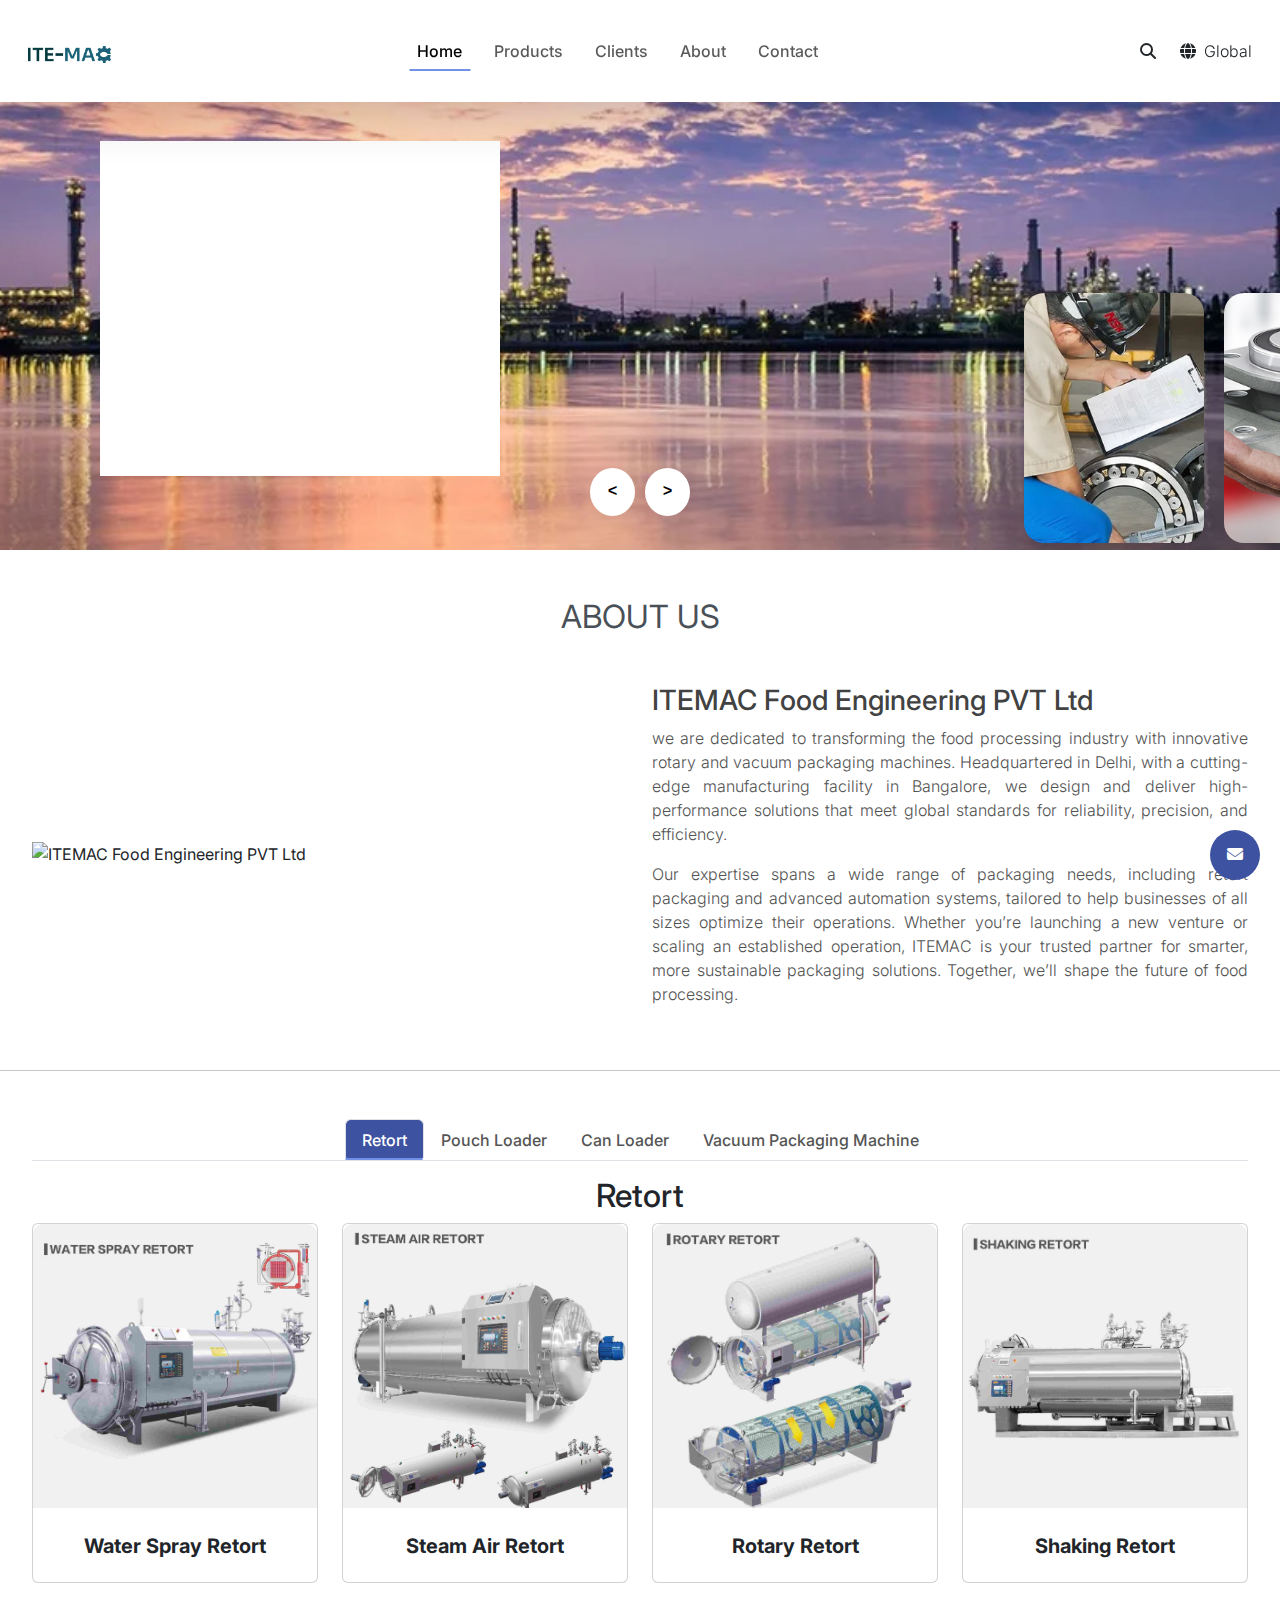
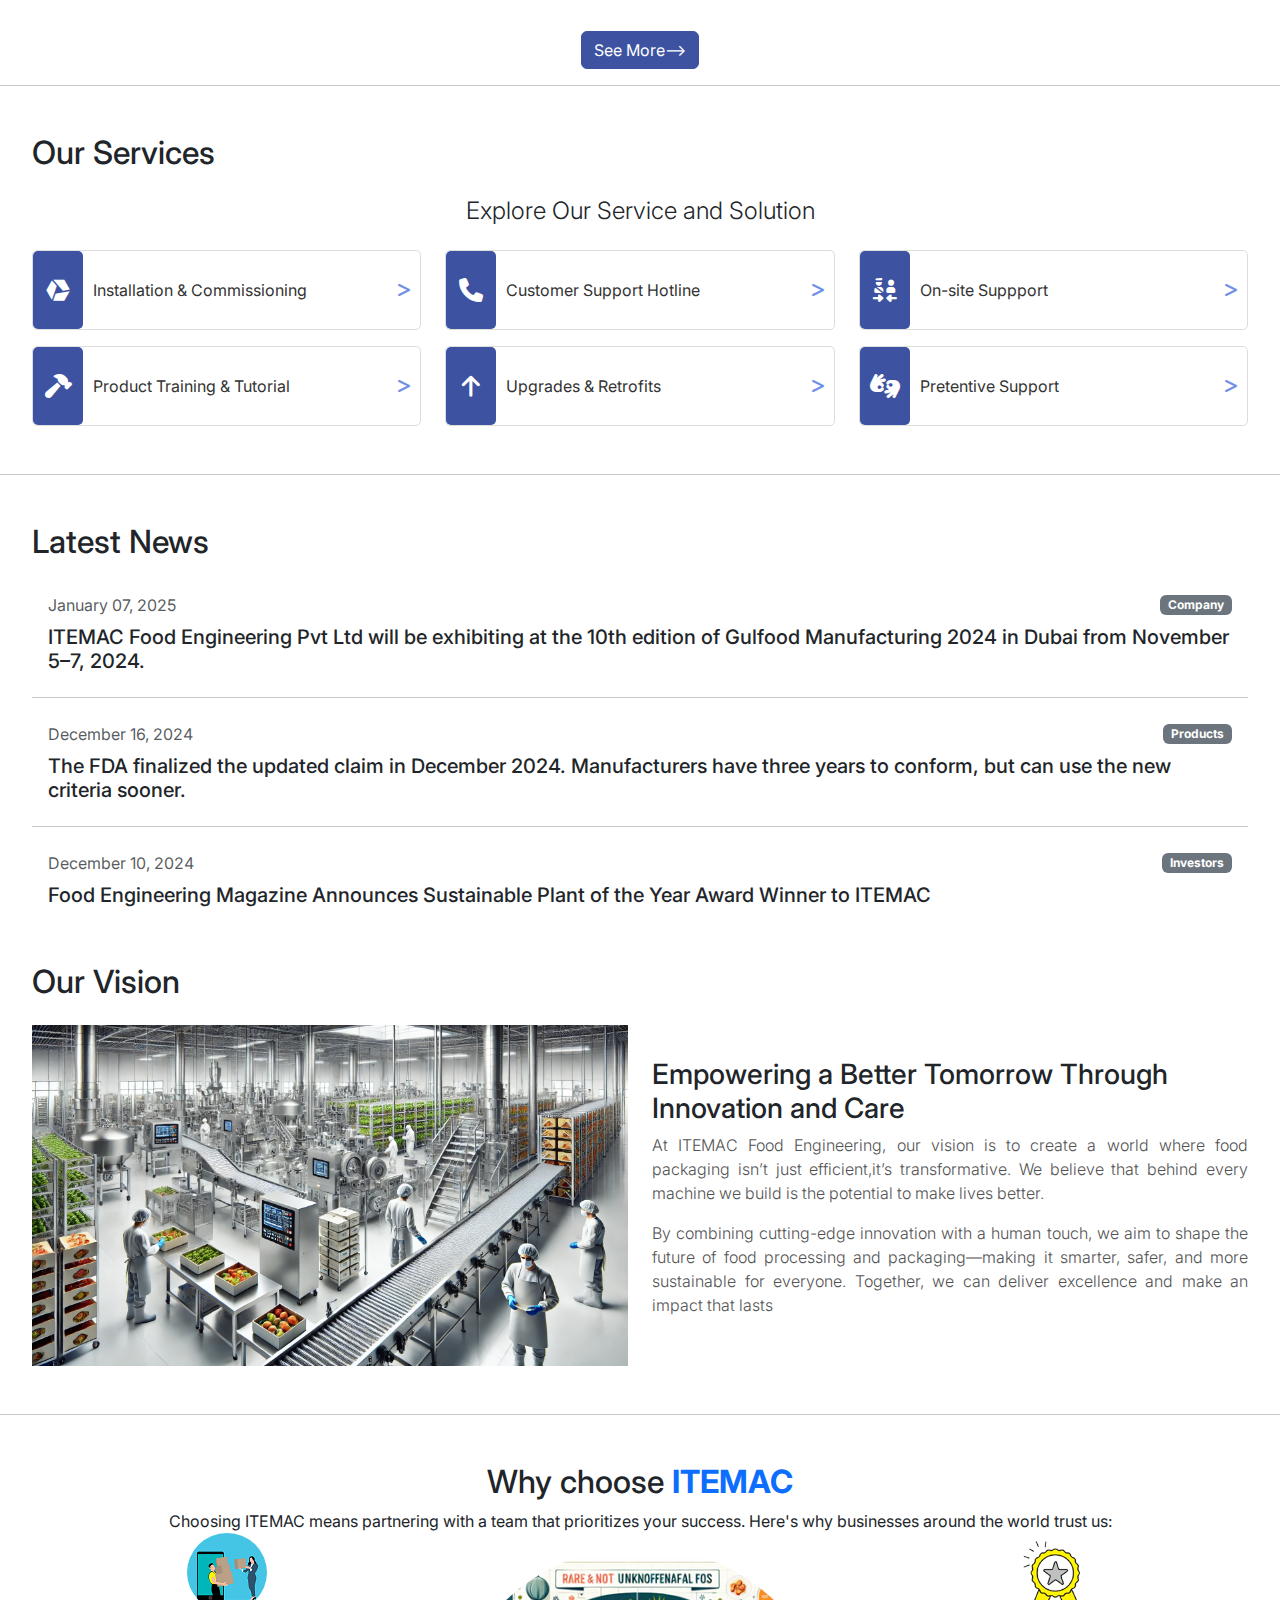
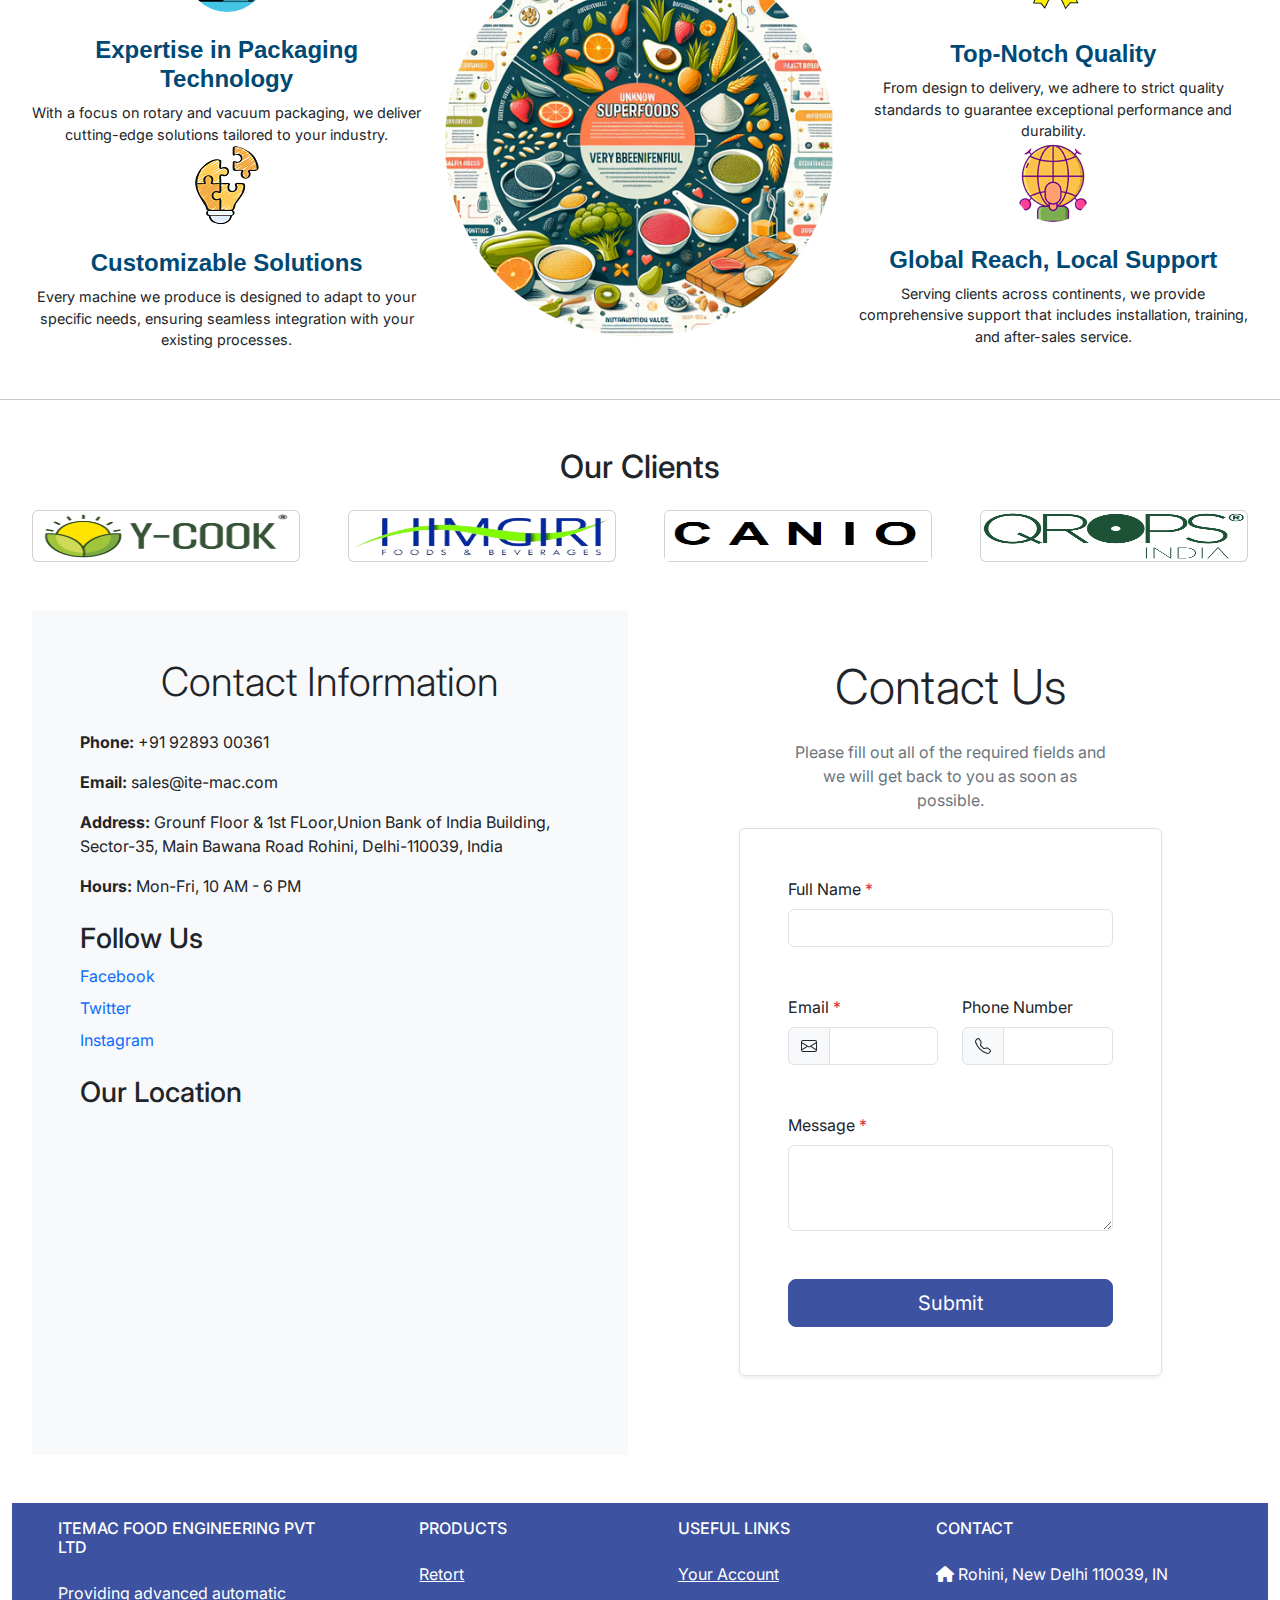
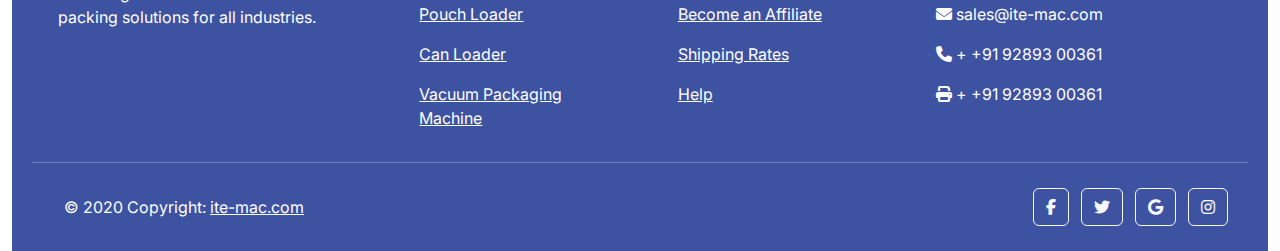
==== commit ea977de7: "client-logo-commit" ====
--- a/index.html
+++ b/index.html
@@ -991,8 +991,8 @@
 
 
 
+
      
-
 
 
     <script src="/js/app.js"></script>
--- a/css/style.css
+++ b/css/style.css
@@ -1,5 +1,8 @@
 *{
     font-family: "Inter", serif;
+}
+html{
+  scroll-behavior: smooth !important;
 }
 
 .navbar-brand{
@@ -1011,4 +1014,22 @@
         .modal-title i:hover {
           color: #1e2b5a;
           transform: rotate(20deg);
+        }
+
+        /* /////////////////////////////
+        scroll button css
+        */
+        .scrollToTopBtn {
+          position: fixed !important;
+          bottom: 100px !important;
+          right: 30px !important;
+          font-size: 24px !important; 
+          display: none ; /*Hidden initially */
+          transition: opacity 0.3s ease !important; /* Fade-in effect */
+          z-index: 9999 !important;
+        }
+        
+        .showScrollBtn {
+          display: inline-block ; /* Show button when scrolled */
+          opacity: 1 !important;
         }